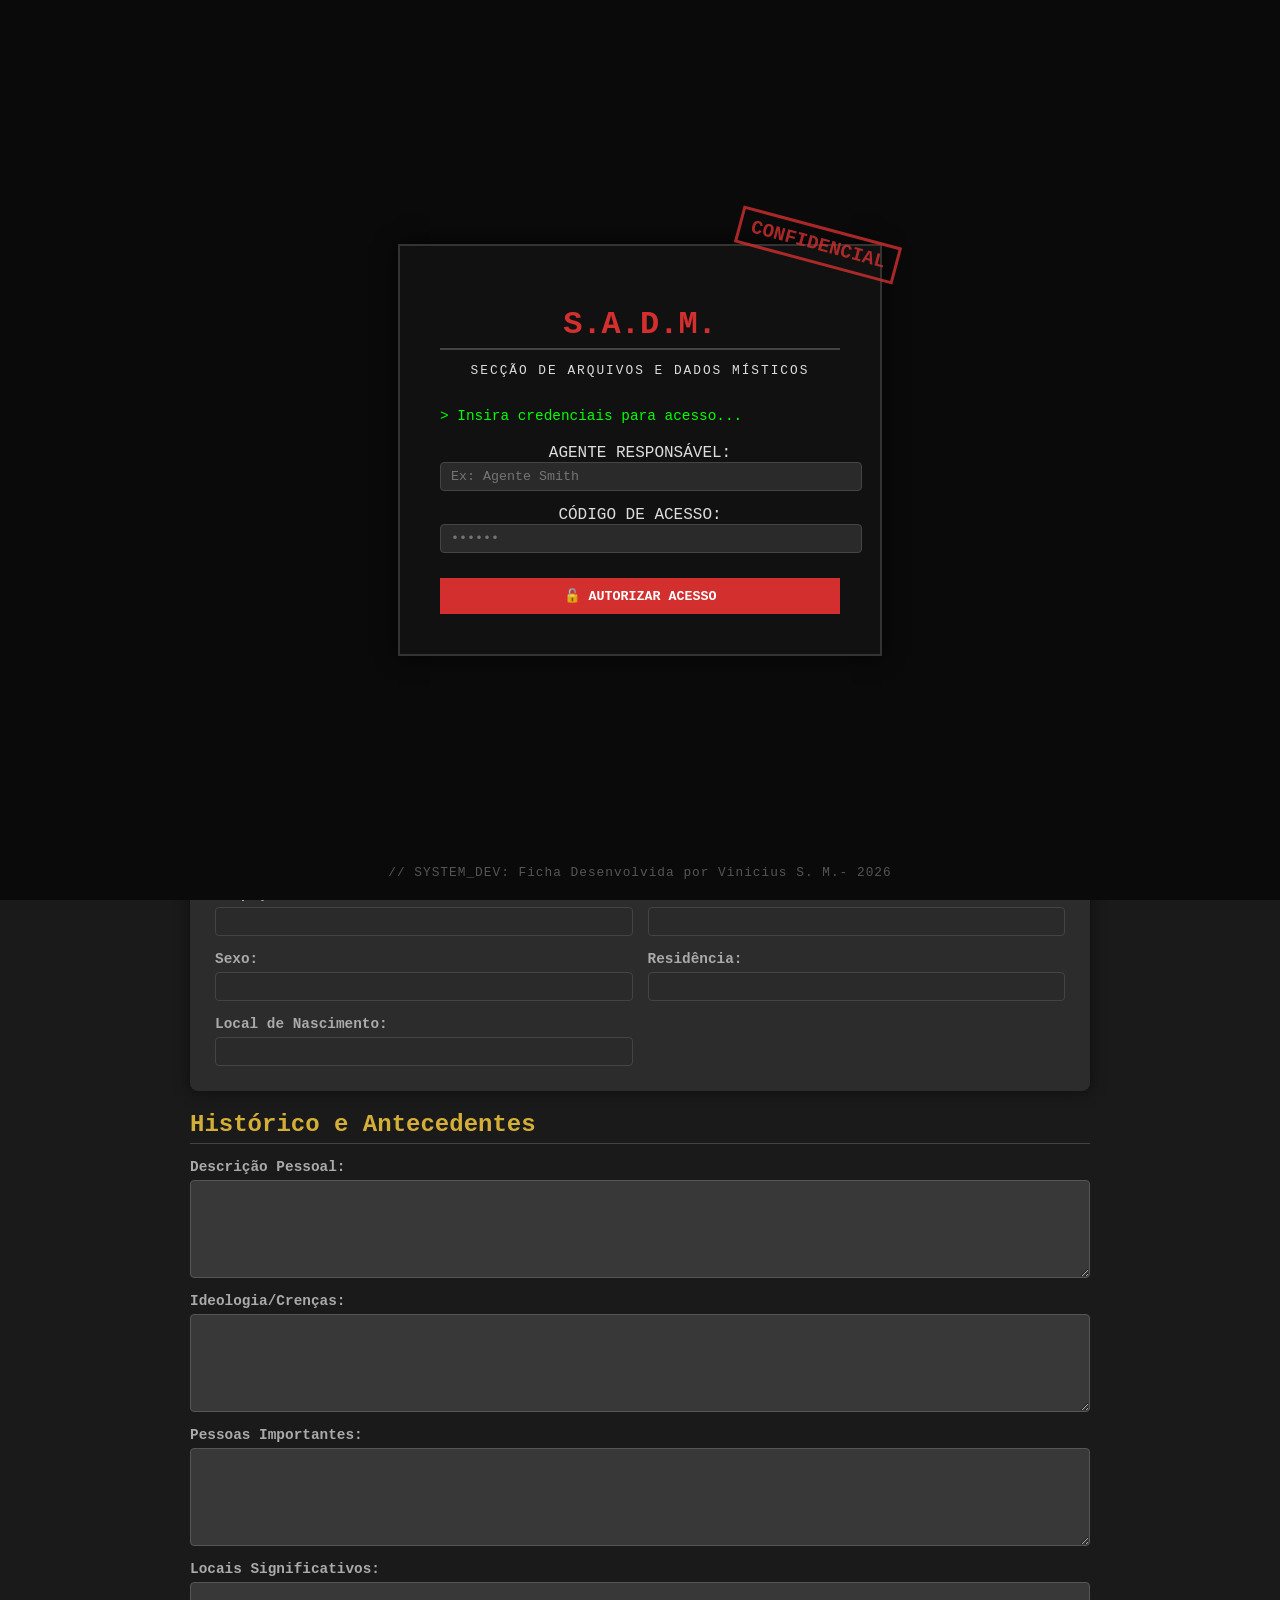
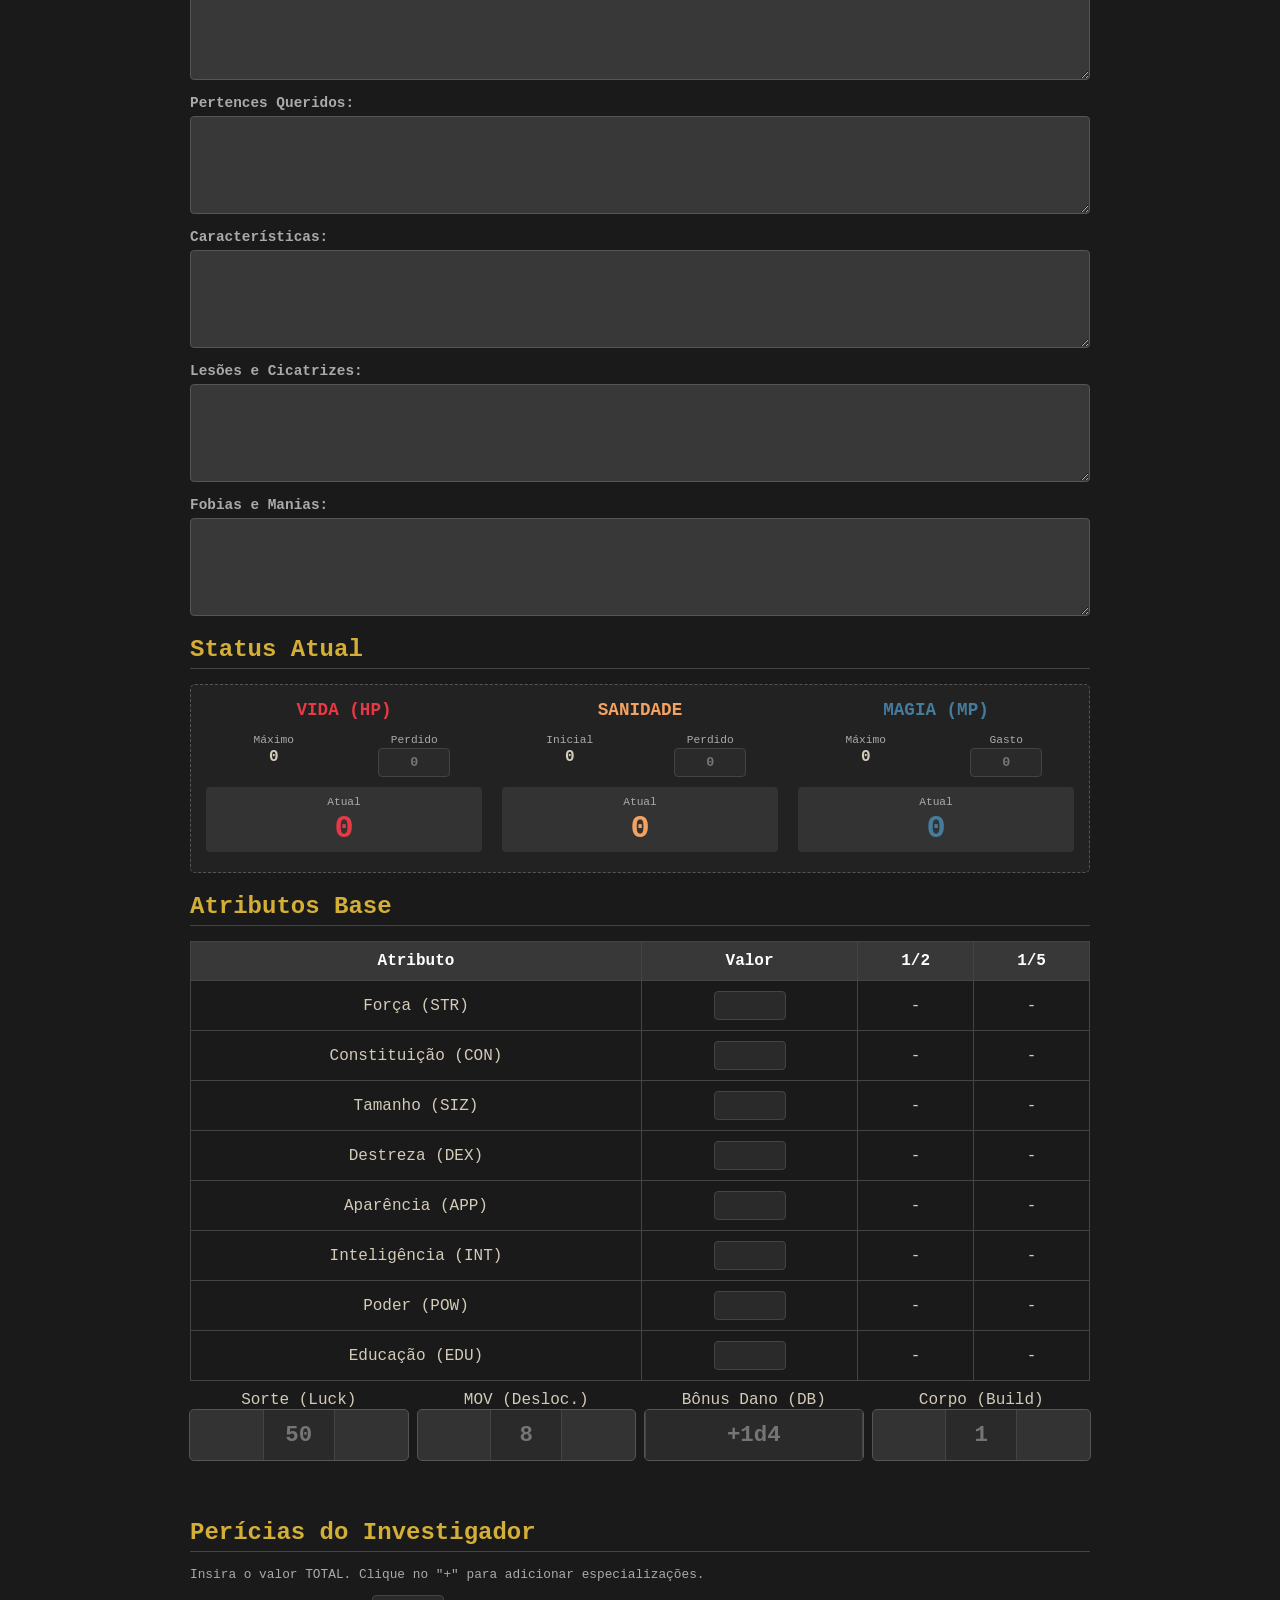
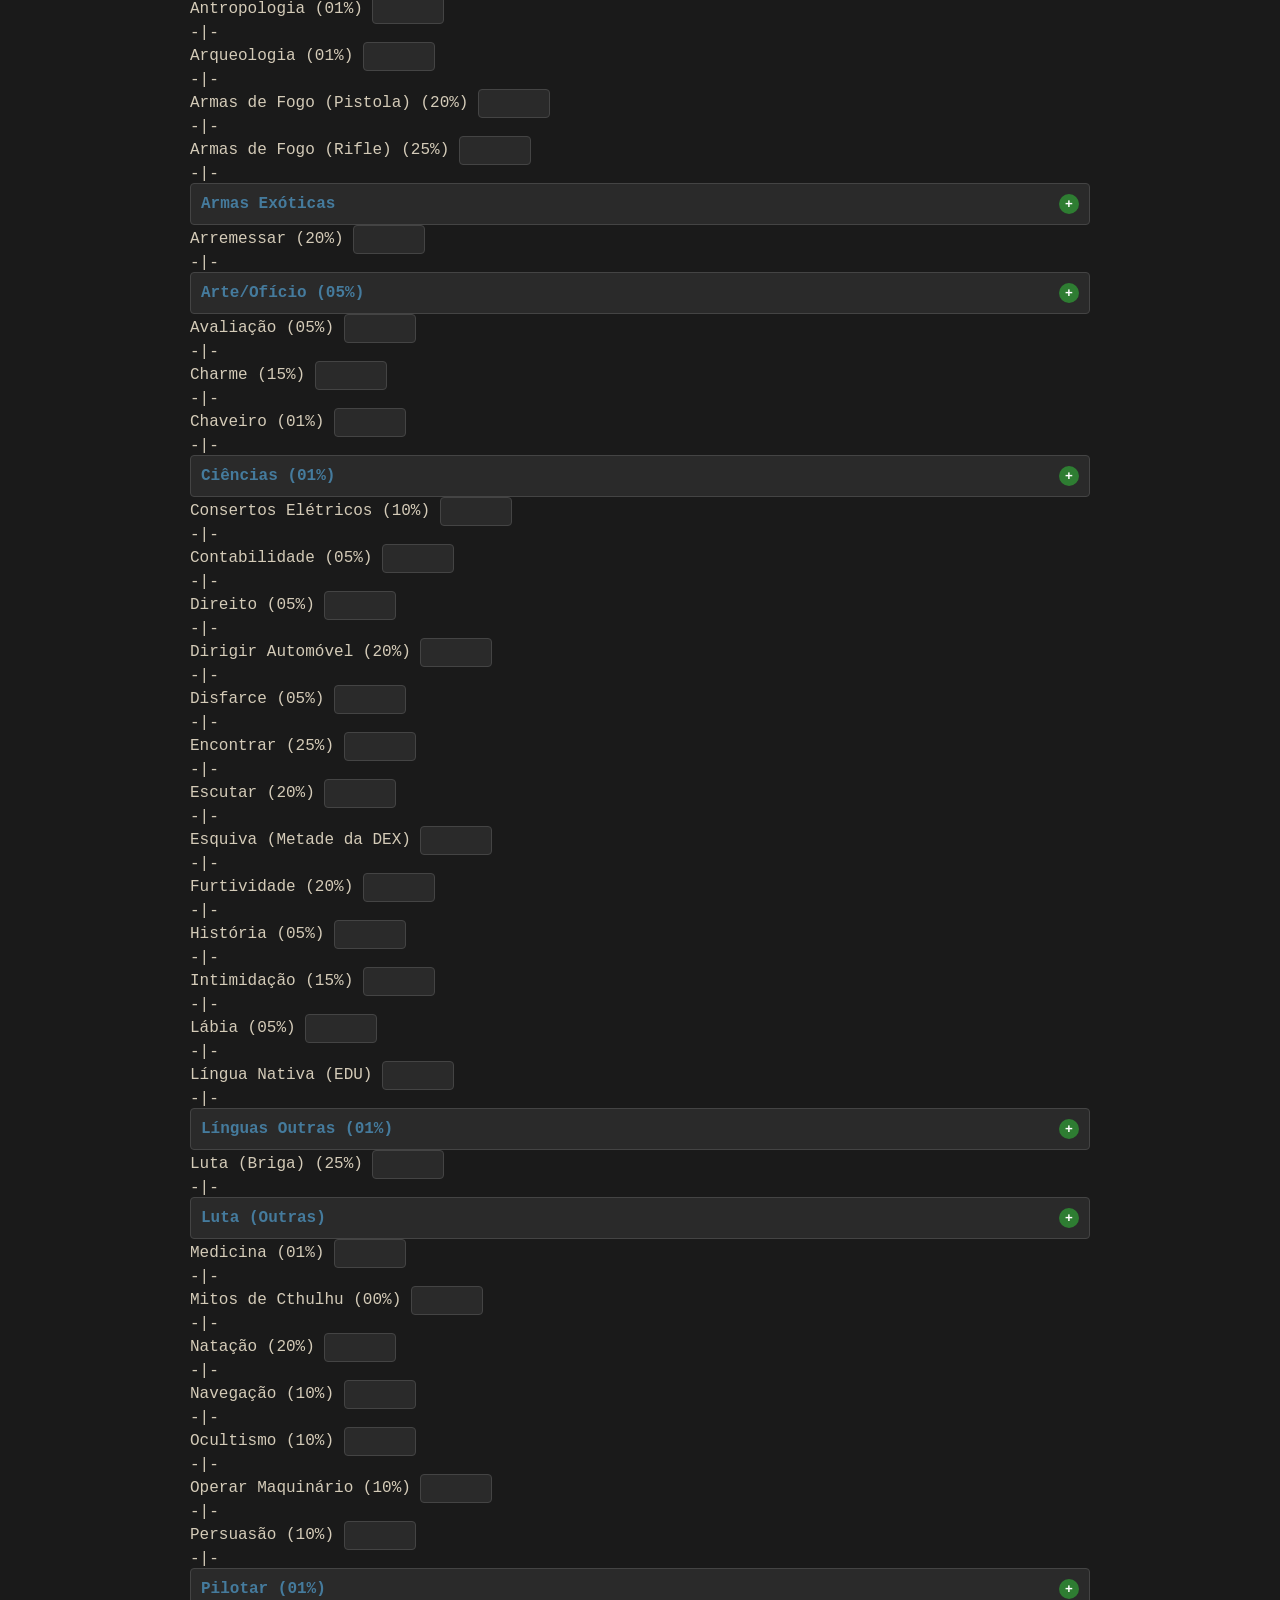
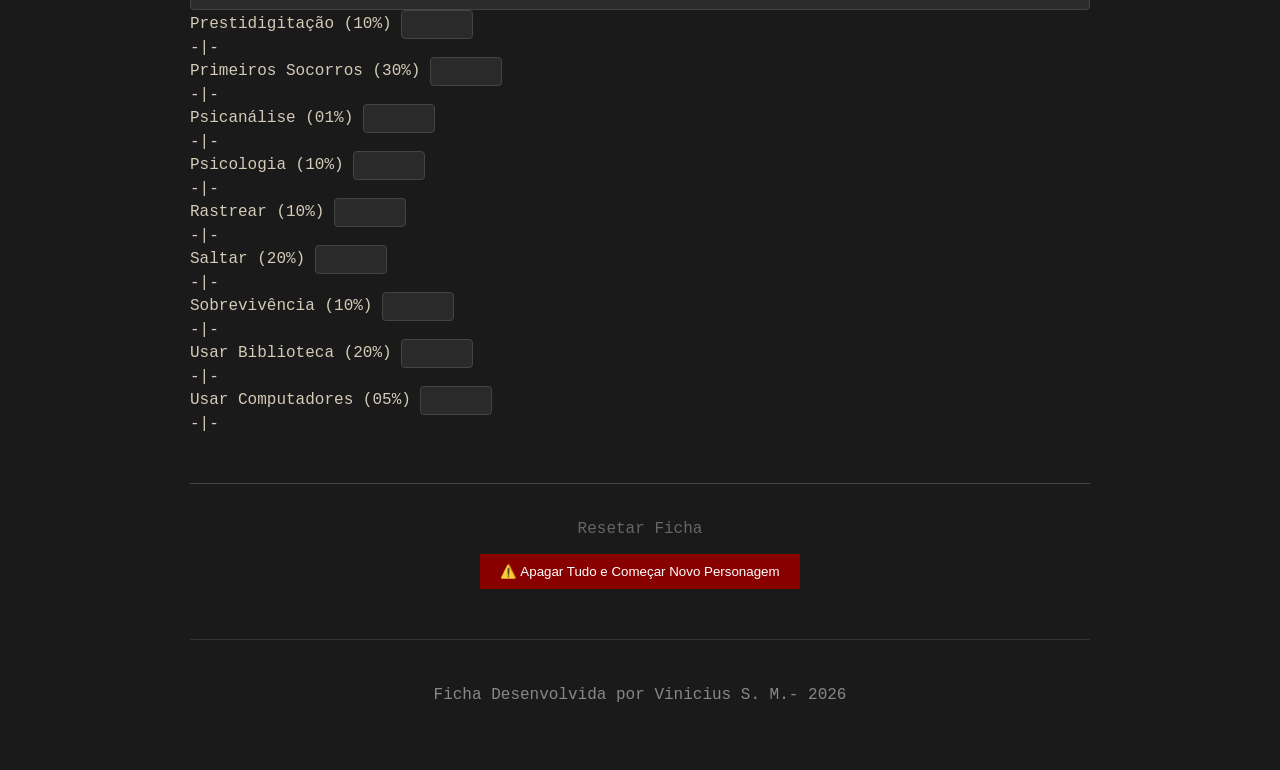
==== index.html @ 095b1aec "versão Beta 0.10 finalizada" ====
<!DOCTYPE html>
<html lang="pt">
<head>
    <meta charset="UTF-8">
    <meta name="viewport" content="width=device-width, initial-scale=1.0">
    <script src="./js/atributos.js"defer></script>
    <script src="./js/pericias.js"defer></script>
    <script src="./js/inventario.js"defer></script>
    <script src="./js/armazenamento.js"defer></script>
    <script src="./script.js"defer></script>
    <link rel="stylesheet" href="./style.css">
    <title>Ficha Automatizada - Call of Cthulhu</title>
</head>
<body>
<body>
    <div id="tela-login-secreta">
        
        <div class="caixa-login">
            <h1 style="color: #d32f2f; margin-bottom: 5px;">S.A.D.M.</h1>
            <p style="letter-spacing: 2px; font-size: 0.8em; margin-bottom: 30px;">SECÇÃO DE ARQUIVOS E DADOS MÍSTICOS</p>
            
            <div class="selo-top-secret">CONFIDENCIAL</div>

            <p class="texto-terminal"> > Insira credenciais para acesso...</p>
            
            <label>AGENTE RESPONSÁVEL:</label>
            <input type="text" id="agente-nome" placeholder="Ex: Agente Smith">
            
            <label>CÓDIGO DE ACESSO:</label>
            <input type="password" id="agente-senha" placeholder="••••••">

            <button onclick="acessarSistema()">🔓 AUTORIZAR ACESSO</button>
            
            <p id="msg-erro" style="color: red; display: none; margin-top: 10px;">⛔ ACESSO NEGADO</p>
        </div>

        <div class="creditos-terminal">
            // SYSTEM_DEV: Ficha Desenvolvida por Vinicius S. M.- 2026
        </div>

    </div> 
    <header>

    <header>
        <h1 style="text-align: center;">CONFIDENCIAL: Projeto Cthulhu</h1>


    </header>
<!-- ================================================================= -->
<!-- #region 01. BARRA DE CONTROLE SUPERIOR                            -->
<!-- ================================================================= -->
<header class="barra-controle">
    <!-- Grupo 1: Ferramentas de Jogo -->
    <div class="grupo-botoes">
        <button class="btn-controle" onclick="window.location.href='inventario.html'">🎒 Inventário</button>
        <button class="btn-controle" onclick="window.location.href='combate.html'">⚔️ Combate</button>
        <button class="btn-controle" onclick="window.print()">🖨️ Imprimir PDF</button>
    </div>
    
    <!-- Grupo 2: Gerenciamento da Ficha -->
    <div class="grupo-botoes">
        <button class="btn-controle btn-acao" onclick="exportarFichaJSON()">Salvar Ficha (JSON)</button>
        <button class="btn-controle btn-acao" onclick="document.getElementById('input-importar').click()"> Carregar Ficha (JSON)</button>
        <input type="file" id="input-importar" style="display: none;" accept=".json" onchange="importarFichaJSON(event)">
        
        <button class="btn-controle btn-perigo" onclick="limparFicha()">Resetar Ficha</button>
    </div>
</header>
<!-- #endregion -->


    <div class="ficha-container">
    
    <div id="aba-ficha" class="conteudo-aba ativa">
        <h2>Dados do Investigador</h2>
        
        <div class="foto-container" style="display: flex; justify-content: flex-start; margin-bottom: 20px;">
            
            <div style="position: relative; width: 512px; height: 512px; border: 2px dashed #555; display: flex; align-items: center; justify-content: center; overflow: hidden; background: #222; border-radius: 4px;">
                
                <span class="texto-upload" onclick="document.getElementById('upload-foto').click()" style="cursor: pointer; color: #aaa; text-align: center; font-size: 1.2em;">
                    FOTO<br>512px
                </span>

                <img id="img-preview" src="" style="display: none; width: 100%; height: 100%; object-fit: cover; cursor: pointer;" onclick="document.getElementById('upload-foto').click()">

                <button id="btn-remove-foto" onclick="removerFoto(event)" style="position: absolute; top: 0; right: 0; background: rgba(255,0,0,0.8); color: white; border: none; width: 30px; height: 30px; display: none; cursor: pointer; z-index: 10; font-size: 16px;">X</button>
            </div>

            <input type="file" id="upload-foto" accept="image/*" onchange="carregarFoto(event)" style="display: none;">
        </div>
        <div class="area-dados">
            <div class="campo-texto">
                <label>Nome:</label>
                <input type="text" id="nome_investigador">
            </div>
            
            <div class="campo-texto">
                <label>Jogador:</label>
                <input type="text" id="nome_jogador">
            </div>
            
            <div class="campo-texto">
                <label>Ocupação:</label>
                <input type="text" id="ocupacao">
            </div>
            
            <div class="campo-texto">
                <label>Idade:</label>
                <input type="text" id="idade">
            </div>
            
            <div class="campo-texto">
                <label>Sexo:</label>
                <input type="text" id="sexo">
            </div>
            
            <div class="campo-texto">
                <label>Residência:</label>
                <input type="text" id="residencia">
            </div>
            
            <div class="campo-texto">
                <label>Local de Nascimento:</label>
                <input type="text" id="natalidade">
            </div>
        </div>
    </div>
</div>
    
                <h2>Histórico e Antecedentes</h2>
                <div class="area-dados">
                    <div class="campo-texto full-width">
                        <label>Descrição Pessoal:</label>
                        <textarea id="backstory"></textarea>
                    </div>
                    
                    <div class="campo-texto full-width">
                        <label>Ideologia/Crenças:</label>
                        <textarea id="crencas"></textarea>
                    </div>
                    
                    <div class="campo-texto full-width">
                        <label>Pessoas Importantes:</label>
                        <textarea id="pessoas"></textarea>
                    </div>
                    
                    <div class="campo-texto full-width">
                        <label>Locais Significativos:</label>
                        <textarea id="locais"></textarea>
                    </div>
                    
                    <div class="campo-texto full-width">
                        <label>Pertences Queridos:</label>
                        <textarea id="pertences"></textarea>
                    </div>
                    
                    <div class="campo-texto full-width">
                        <label>Características:</label>
                        <textarea id="caracteristicas"></textarea>
                    </div>
    
                    <div class="campo-texto full-width">
                        <label>Lesões e Cicatrizes:</label>
                        <textarea id="lesoes"></textarea>
                    </div>
                    
                    <div class="campo-texto full-width">
                        <label>Fobias e Manias:</label>
                        <textarea id="fobias"></textarea>
                    </div>
                </div>
            </div>
    

            </div>
        </div>

        <h2>Status Atual</h2>
        <div class="status-container">
            
            <div class="status-box">
                <span class="titulo-status hp">VIDA (HP)</span>
                <div class="status-grid">
                    <div>
                        <span class="status-label">Máximo</span><br>
                        <span id="hp-max" style="font-weight: bold;">0</span>
                    </div>
                    <div>
                        <span class="status-label">Perdido</span><br>
                        <input type="number" id="hp-lost" class="input-perdido" placeholder="0" oninput="atualizarDerivados()">
                    </div>
                    <div class="valor-atual-box">
                        <span class="status-label">Atual</span>
                        <span id="hp-current" class="status-valor hp">0</span>
                    </div>
                </div>
            </div>

            <div class="status-box">
                <span class="titulo-status san">SANIDADE</span>
                <div class="status-grid">
                    <div>
                        <span class="status-label">Inicial</span><br>
                        <span id="san-max" style="font-weight: bold;">0</span>
                    </div>
                    <div>
                        <span class="status-label">Perdido</span><br>
                        <input type="number" id="san-lost" class="input-perdido" placeholder="0" oninput="atualizarDerivados()">
                    </div>
                    <div class="valor-atual-box">
                        <span class="status-label">Atual</span>
                        <span id="san-current" class="status-valor san">0</span>
                    </div>
                </div>
            </div>

            <div class="status-box">
                <span class="titulo-status mp">MAGIA (MP)</span>
                <div class="status-grid">
                    <div>
                        <span class="status-label">Máximo</span><br>
                        <span id="mp-max" style="font-weight: bold;">0</span>
                    </div>
                    <div>
                        <span class="status-label">Gasto</span><br>
                        <input type="number" id="mp-lost" class="input-perdido" placeholder="0" oninput="atualizarDerivados()">
                    </div>
                    <div class="valor-atual-box">
                        <span class="status-label">Atual</span>
                        <span id="mp-current" class="status-valor mp">0</span>
                    </div>
                </div>
            </div>
        </div>

        <h2>Atributos Base</h2>
        <table>
            <thead>
                <tr>
                    <th>Atributo</th>
                    <th>Valor</th>
                    <th>1/2</th>
                    <th>1/5</th>
                </tr>
            </thead>
            <tbody>
                <tr><td>Força (STR)</td><td><input type="number" id="str" oninput="calcular('str')"></td><td><span id="str-half">-</span></td><td><span id="str-fifth">-</span></td></tr>
                <tr><td>Constituição (CON)</td><td><input type="number" id="con" oninput="calcular('con')"></td><td><span id="con-half">-</span></td><td><span id="con-fifth">-</span></td></tr>
                <tr><td>Tamanho (SIZ)</td><td><input type="number" id="siz" oninput="calcular('siz')"></td><td><span id="siz-half">-</span></td><td><span id="siz-fifth">-</span></td></tr>
                <tr><td>Destreza (DEX)</td><td><input type="number" id="dex" oninput="calcular('dex')"></td><td><span id="dex-half">-</span></td><td><span id="dex-fifth">-</span></td></tr>
                <tr><td>Aparência (APP)</td><td><input type="number" id="app" oninput="calcular('app')"></td><td><span id="app-half">-</span></td><td><span id="app-fifth">-</span></td></tr>
                <tr><td>Inteligência (INT)</td><td><input type="number" id="int" oninput="calcular('int')"></td><td><span id="int-half">-</span></td><td><span id="int-fifth">-</span></td></tr>
                <tr><td>Poder (POW)</td><td><input type="number" id="pow" oninput="calcular('pow')"></td><td><span id="pow-half">-</span></td><td><span id="pow-fifth">-</span></td></tr>
                <tr><td>Educação (EDU)</td><td><input type="number" id="edu" oninput="calcular('edu')"></td><td><span id="edu-half">-</span></td><td><span id="edu-fifth">-</span></td></tr>
            </tbody>
        </table>
    </div>

    
    <div class="grid-atributos-derivados" style="margin-top: 10px;">
            
            <div class="derivado-item">
                <span class="label-derivado">Sorte (Luck)</span>
                <div class="caixa-valor">
                    <input type="number" id="luck" class="input-derivado-grande" placeholder="50">
                </div>
            </div>

            <div class="derivado-item">
                <span class="label-derivado">MOV (Desloc.)</span>
                <div class="caixa-valor">
                    <input type="number" id="mov" class="input-derivado-grande" placeholder="8">
                </div>
            </div>

            <div class="derivado-item">
                <span class="label-derivado">Bônus Dano (DB)</span>
                <div class="caixa-valor">
                    <input type="text" id="db" class="input-derivado-grande" placeholder="+1d4">
                </div>
            </div>

            <div class="derivado-item">
                <span class="label-derivado">Corpo (Build)</span>
                <div class="caixa-valor">
                    <input type="number" id="build" class="input-derivado-grande" placeholder="1">
                </div>
            </div>

        </div>

        <br>


<h2>Perícias do Investigador</h2>
<p style="font-size: 0.8em; color: #aaa;">Insira o valor TOTAL. Clique no "+" para adicionar especializações.</p>

<div class="grid-pericias">
    
    <div class="pericia-item">
        <span class="nome-pericia">Antropologia (01%)</span>
        <input type="number" class="input-pericia" oninput="calcPericia(this)">
        <div class="pericia-derivados"><span class="half">-</span>|<span class="fifth">-</span></div>
    </div>

    <div class="pericia-item">
        <span class="nome-pericia">Arqueologia (01%)</span>
        <input type="number" class="input-pericia" oninput="calcPericia(this)">
        <div class="pericia-derivados"><span class="half">-</span>|<span class="fifth">-</span></div>
    </div>

    <div class="pericia-item">
        <span class="nome-pericia">Armas de Fogo (Pistola) (20%)</span>
        <input type="number" class="input-pericia" oninput="calcPericia(this)">
        <div class="pericia-derivados"><span class="half">-</span>|<span class="fifth">-</span></div>
    </div>
    <div class="pericia-item">
        <span class="nome-pericia">Armas de Fogo (Rifle) (25%)</span>
        <input type="number" class="input-pericia" oninput="calcPericia(this)">
        <div class="pericia-derivados"><span class="half">-</span>|<span class="fifth">-</span></div>
    </div>
    
    <div class="grupo-especializacao">
        <div class="cabecalho-spec" onclick="document.getElementById('spec-armas').style.display = document.getElementById('spec-armas').style.display === 'none' ? 'flex' : 'none'">
            <span>Armas Exóticas</span>
            <button class="btn-add-spec" onclick="event.stopPropagation(); addEspecializacao('spec-armas', 0)">+</button>
        </div>
        <div id="spec-armas" class="container-specs" style="display: none;">
            </div>
    </div>

    <div class="pericia-item">
        <span class="nome-pericia">Arremessar (20%)</span>
        <input type="number" class="input-pericia" oninput="calcPericia(this)">
        <div class="pericia-derivados"><span class="half">-</span>|<span class="fifth">-</span></div>
    </div>

    <div class="grupo-especializacao">
        <div class="cabecalho-spec" onclick="document.getElementById('spec-arte').style.display = document.getElementById('spec-arte').style.display === 'none' ? 'flex' : 'none'">
            <span>Arte/Ofício (05%)</span>
            <button class="btn-add-spec" onclick="event.stopPropagation(); addEspecializacao('spec-arte', 5)">+</button>
        </div>
        <div id="spec-arte" class="container-specs" style="display: none;">
            </div>
    </div>

    <div class="pericia-item">
        <span class="nome-pericia">Avaliação (05%)</span>
        <input type="number" class="input-pericia" oninput="calcPericia(this)">
        <div class="pericia-derivados"><span class="half">-</span>|<span class="fifth">-</span></div>
    </div>

    <div class="pericia-item">
        <span class="nome-pericia">Charme (15%)</span>
        <input type="number" class="input-pericia" oninput="calcPericia(this)">
        <div class="pericia-derivados"><span class="half">-</span>|<span class="fifth">-</span></div>
    </div>

    <div class="pericia-item">
        <span class="nome-pericia">Chaveiro (01%)</span>
        <input type="number" class="input-pericia" oninput="calcPericia(this)">
        <div class="pericia-derivados"><span class="half">-</span>|<span class="fifth">-</span></div>
    </div>

    <div class="grupo-especializacao">
        <div class="cabecalho-spec" onclick="document.getElementById('spec-ciencia').style.display = document.getElementById('spec-ciencia').style.display === 'none' ? 'flex' : 'none'">
            <span>Ciências (01%)</span>
            <button class="btn-add-spec" onclick="event.stopPropagation(); addEspecializacao('spec-ciencia', 1)">+</button>
        </div>
        <div id="spec-ciencia" class="container-specs" style="display: none;">
            </div>
    </div>

    <div class="pericia-item">
        <span class="nome-pericia">Consertos Elétricos (10%)</span>
        <input type="number" class="input-pericia" oninput="calcPericia(this)">
        <div class="pericia-derivados"><span class="half">-</span>|<span class="fifth">-</span></div>
    </div>

    <div class="pericia-item">
        <span class="nome-pericia">Contabilidade (05%)</span>
        <input type="number" class="input-pericia" oninput="calcPericia(this)">
        <div class="pericia-derivados"><span class="half">-</span>|<span class="fifth">-</span></div>
    </div>

    <div class="pericia-item">
        <span class="nome-pericia">Direito (05%)</span>
        <input type="number" class="input-pericia" oninput="calcPericia(this)">
        <div class="pericia-derivados"><span class="half">-</span>|<span class="fifth">-</span></div>
    </div>

    <div class="pericia-item">
        <span class="nome-pericia">Dirigir Automóvel (20%)</span>
        <input type="number" class="input-pericia" oninput="calcPericia(this)">
        <div class="pericia-derivados"><span class="half">-</span>|<span class="fifth">-</span></div>
    </div>

    <div class="pericia-item">
        <span class="nome-pericia">Disfarce (05%)</span>
        <input type="number" class="input-pericia" oninput="calcPericia(this)">
        <div class="pericia-derivados"><span class="half">-</span>|<span class="fifth">-</span></div>
    </div>

    <div class="pericia-item">
        <span class="nome-pericia">Encontrar (25%)</span>
        <input type="number" class="input-pericia" oninput="calcPericia(this)">
        <div class="pericia-derivados"><span class="half">-</span>|<span class="fifth">-</span></div>
    </div>

    <div class="pericia-item">
        <span class="nome-pericia">Escutar (20%)</span>
        <input type="number" class="input-pericia" oninput="calcPericia(this)">
        <div class="pericia-derivados"><span class="half">-</span>|<span class="fifth">-</span></div>
    </div>

    <div class="pericia-item">
        <span class="nome-pericia">Esquiva (Metade da DEX)</span>
        <input type="number" class="input-pericia" oninput="calcPericia(this)">
        <div class="pericia-derivados"><span class="half">-</span>|<span class="fifth">-</span></div>
    </div>

    <div class="pericia-item">
        <span class="nome-pericia">Furtividade (20%)</span>
        <input type="number" class="input-pericia" oninput="calcPericia(this)">
        <div class="pericia-derivados"><span class="half">-</span>|<span class="fifth">-</span></div>
    </div>

    <div class="pericia-item">
        <span class="nome-pericia">História (05%)</span>
        <input type="number" class="input-pericia" oninput="calcPericia(this)">
        <div class="pericia-derivados"><span class="half">-</span>|<span class="fifth">-</span></div>
    </div>

    <div class="pericia-item">
        <span class="nome-pericia">Intimidação (15%)</span>
        <input type="number" class="input-pericia" oninput="calcPericia(this)">
        <div class="pericia-derivados"><span class="half">-</span>|<span class="fifth">-</span></div>
    </div>

    <div class="pericia-item">
        <span class="nome-pericia">Lábia (05%)</span>
        <input type="number" class="input-pericia" oninput="calcPericia(this)">
        <div class="pericia-derivados"><span class="half">-</span>|<span class="fifth">-</span></div>
    </div>

    <div class="pericia-item">
        <span class="nome-pericia">Língua Nativa (EDU)</span>
        <input type="number" class="input-pericia" oninput="calcPericia(this)">
        <div class="pericia-derivados"><span class="half">-</span>|<span class="fifth">-</span></div>
    </div>
    
    <div class="grupo-especializacao">
        <div class="cabecalho-spec" onclick="document.getElementById('spec-linguas').style.display = document.getElementById('spec-linguas').style.display === 'none' ? 'flex' : 'none'">
            <span>Línguas Outras (01%)</span>
            <button class="btn-add-spec" onclick="event.stopPropagation(); addEspecializacao('spec-linguas', 1)">+</button>
        </div>
        <div id="spec-linguas" class="container-specs" style="display: none;">
            </div>
    </div>

    <div class="pericia-item">
        <span class="nome-pericia">Luta (Briga) (25%)</span>
        <input type="number" class="input-pericia" oninput="calcPericia(this)">
        <div class="pericia-derivados"><span class="half">-</span>|<span class="fifth">-</span></div>
    </div>

    <div class="grupo-especializacao">
        <div class="cabecalho-spec" onclick="document.getElementById('spec-luta').style.display = document.getElementById('spec-luta').style.display === 'none' ? 'flex' : 'none'">
            <span>Luta (Outras)</span>
            <button class="btn-add-spec" onclick="event.stopPropagation(); addEspecializacao('spec-luta', 0)">+</button>
        </div>
        <div id="spec-luta" class="container-specs" style="display: none;">
            </div>
    </div>

    <div class="pericia-item">
        <span class="nome-pericia">Medicina (01%)</span>
        <input type="number" class="input-pericia" oninput="calcPericia(this)">
        <div class="pericia-derivados"><span class="half">-</span>|<span class="fifth">-</span></div>
    </div>

    <div class="pericia-item">
        <span class="nome-pericia">Mitos de Cthulhu (00%)</span>
        <input type="number" class="input-pericia" oninput="calcPericia(this)">
        <div class="pericia-derivados"><span class="half">-</span>|<span class="fifth">-</span></div>
    </div>

    <div class="pericia-item">
        <span class="nome-pericia">Natação (20%)</span>
        <input type="number" class="input-pericia" oninput="calcPericia(this)">
        <div class="pericia-derivados"><span class="half">-</span>|<span class="fifth">-</span></div>
    </div>

    <div class="pericia-item">
        <span class="nome-pericia">Navegação (10%)</span>
        <input type="number" class="input-pericia" oninput="calcPericia(this)">
        <div class="pericia-derivados"><span class="half">-</span>|<span class="fifth">-</span></div>
    </div>

    <div class="pericia-item">
        <span class="nome-pericia">Ocultismo (10%)</span>
        <input type="number" class="input-pericia" oninput="calcPericia(this)">
        <div class="pericia-derivados"><span class="half">-</span>|<span class="fifth">-</span></div>
    </div>

    <div class="pericia-item">
        <span class="nome-pericia">Operar Maquinário (10%)</span>
        <input type="number" class="input-pericia" oninput="calcPericia(this)">
        <div class="pericia-derivados"><span class="half">-</span>|<span class="fifth">-</span></div>
    </div>

    <div class="pericia-item">
        <span class="nome-pericia">Persuasão (10%)</span>
        <input type="number" class="input-pericia" oninput="calcPericia(this)">
        <div class="pericia-derivados"><span class="half">-</span>|<span class="fifth">-</span></div>
    </div>

    <div class="grupo-especializacao">
        <div class="cabecalho-spec" onclick="document.getElementById('spec-pilotar').style.display = document.getElementById('spec-pilotar').style.display === 'none' ? 'flex' : 'none'">
            <span>Pilotar (01%)</span>
            <button class="btn-add-spec" onclick="event.stopPropagation(); addEspecializacao('spec-pilotar', 1)">+</button>
        </div>
        <div id="spec-pilotar" class="container-specs" style="display: none;">
            </div>
    </div>

    <div class="pericia-item">
        <span class="nome-pericia">Prestidigitação (10%)</span>
        <input type="number" class="input-pericia" oninput="calcPericia(this)">
        <div class="pericia-derivados"><span class="half">-</span>|<span class="fifth">-</span></div>
    </div>

    <div class="pericia-item">
        <span class="nome-pericia">Primeiros Socorros (30%)</span>
        <input type="number" class="input-pericia" oninput="calcPericia(this)">
        <div class="pericia-derivados"><span class="half">-</span>|<span class="fifth">-</span></div>
    </div>

    <div class="pericia-item">
        <span class="nome-pericia">Psicanálise (01%)</span>
        <input type="number" class="input-pericia" oninput="calcPericia(this)">
        <div class="pericia-derivados"><span class="half">-</span>|<span class="fifth">-</span></div>
    </div>

    <div class="pericia-item">
        <span class="nome-pericia">Psicologia (10%)</span>
        <input type="number" class="input-pericia" oninput="calcPericia(this)">
        <div class="pericia-derivados"><span class="half">-</span>|<span class="fifth">-</span></div>
    </div>

    <div class="pericia-item">
        <span class="nome-pericia">Rastrear (10%)</span>
        <input type="number" class="input-pericia" oninput="calcPericia(this)">
        <div class="pericia-derivados"><span class="half">-</span>|<span class="fifth">-</span></div>
    </div>

    <div class="pericia-item">
        <span class="nome-pericia">Saltar (20%)</span>
        <input type="number" class="input-pericia" oninput="calcPericia(this)">
        <div class="pericia-derivados"><span class="half">-</span>|<span class="fifth">-</span></div>
    </div>

    <div class="pericia-item">
        <span class="nome-pericia">Sobrevivência (10%)</span>
        <input type="number" class="input-pericia" oninput="calcPericia(this)">
        <div class="pericia-derivados"><span class="half">-</span>|<span class="fifth">-</span></div>
    </div>

    <div class="pericia-item">
        <span class="nome-pericia">Usar Biblioteca (20%)</span>
        <input type="number" class="input-pericia" oninput="calcPericia(this)">
        <div class="pericia-derivados"><span class="half">-</span>|<span class="fifth">-</span></div>
    </div>

    <div class="pericia-item">
        <span class="nome-pericia">Usar Computadores (05%)</span>
        <input type="number" class="input-pericia" oninput="calcPericia(this)">
        <div class="pericia-derivados"><span class="half">-</span>|<span class="fifth">-</span></div>
    </div>
</div>
    </div>

    <div style="text-align: center; margin-top: 50px; margin-bottom: 50px; border-top: 1px solid #444; padding-top: 20px;">
        <p style="color: #666;">Resetar Ficha</p>
        <button onclick="resetarFicha()" style="background-color: #800; color: #fff; padding: 10px 20px; border: none; cursor: pointer;">
            ⚠️ Apagar Tudo e Começar Novo Personagem
        </button>
    </div>


</body>


<div style="position: fixed; bottom: 10px; right: 15px; color: #888; font-size: 14px; font-weight: bold; font-family: monospace; background-color: rgba(255, 255, 255, 0.8); padding: 5px 10px; border-radius: 5px; pointer-events: none; z-index: 1000; border: 1px solid #ccc;">
        Versão: Beta 0.10
</div>

    <footer class="rodape-vinicius">
        <p>Ficha Desenvolvida por Vinicius S. M.- 2026</p>
    </footer>

    <script src="./script.js"defer></script>
</body>
</html>
---- style.css ----
/* --- ESTILO GERAL --- */
body {
    background-color: #1a1a1a;
    color: #d4cbb8;
    font-family: 'Courier New', Courier, monospace;
    padding: 20px;
    max-width: 900px;
    margin: 0 auto;
}

/* --- TELA DE LOGIN SECRETA --- */
#tela-login-secreta {
    position: fixed; /* Fixa na tela inteira */
    top: 0;
    left: 0;
    width: 100%;
    height: 100%;
    background-color: #0a0a0a; /* Fundo quase preto */
    z-index: 9999; /* Fica acima de tudo */
    display: flex;
    justify-content: center;
    align-items: center;
    font-family: 'Courier New', Courier, monospace; /* Fonte estilo terminal */
    color: #ddd;
    transition: opacity 1.5s ease-out; /* Efeito de desaparecimento suave */
}

.caixa-login {
    width: 400px;
    padding: 40px;
    border: 2px solid #333;
    background-color: #111;
    box-shadow: 0 0 20px rgba(0, 0, 0, 0.8);
    text-align: center;
    position: relative;
}

.selo-top-secret {
    position: absolute;
    top: -20px;
    right: -20px;
    border: 3px solid #d32f2f;
    color: #d32f2f;
    padding: 5px 10px;
    font-weight: bold;
    transform: rotate(15deg);
    font-size: 1.2em;
    opacity: 0.8;
}

.caixa-login input {
    width: 100%;
    padding: 10px;
    margin-bottom: 15px;
    background-color: #222;
    border: 1px solid #444;
    color: #0f0; /* Texto verde terminal */
    font-family: 'Courier New', monospace;
}

.caixa-login button {
    background-color: #d32f2f;
    color: white;
    border: none;
    padding: 10px 20px;
    cursor: pointer;
    font-weight: bold;
    font-family: 'Courier New', monospace;
    width: 100%;
    margin-top: 10px;
}

.caixa-login button:hover {
    background-color: #b71c1c;
}

.texto-terminal {
    color: #0f0;
    text-align: left;
    margin-bottom: 20px;
    font-size: 0.9em;
    animation: piscarCursor 1s infinite;
}

@keyframes piscarCursor {
    0%, 100% { opacity: 1; }
    50% { opacity: 0.5; }
}


h1, h2 {
    color: #9e2a2b;
    border-bottom: 2px solid #444;
    padding-bottom: 5px;
    margin-top: 20px;
}

.ficha-container {
    background-color: #2c2c2c;
    padding: 25px;
    border-radius: 8px;
    box-shadow: 0 0 15px rgba(0,0,0,0.5);
}

/* --- BOTÃO IMPRIMIR --- */
.area-botoes { text-align: right; margin-bottom: 10px; }
.btn-imprimir {
    background-color: #9e2a2b; color: white; border: none;
    padding: 10px 20px; cursor: pointer; border-radius: 4px; font-weight: bold;
}

/* --- FOTO E DADOS --- */
.topo-ficha { display: flex; gap: 20px; margin-bottom: 20px; }
.area-foto { flex: 0 0 200px; display: flex; flex-direction: column; align-items: center; }

.moldura-foto {
    width: 180px; height: 220px; background-color: #111;
    border: 5px solid #eee; overflow: hidden; cursor: pointer;
    display: flex; justify-content: center; align-items: center;
}
.moldura-foto img { width: 100%; height: 100%; object-fit: cover; display: none; }
.texto-upload { color: #666; text-align: center; font-size: 0.8em; }

.area-dados { flex: 1; display: grid; grid-template-columns: 1fr 1fr; gap: 15px; }
.campo-texto { display: flex; flex-direction: column; }
.campo-texto label { font-weight: bold; margin-bottom: 5px; color: #aaa; font-size: 0.9em; }
input[type="text"], textarea {
    background-color: #383838; border: 1px solid #555; color: #fff;
    padding: 8px; border-radius: 4px;
}
.full-width { grid-column: span 2; }
textarea { resize: vertical; min-height: 80px; }

/* --- VITAIS COM CONTROLE DE PERDA --- */
.status-container {
    display: flex;
    justify-content: space-around;
    gap: 20px;
    margin-bottom: 20px;
    background-color: #222;
    padding: 15px;
    border: 1px dashed #555;
    border-radius: 5px;
}

.status-box { text-align: center; width: 100%; position: relative; }
.titulo-status { font-weight: bold; font-size: 1.1em; margin-bottom: 10px; display: block; }

.status-grid {
    display: grid;
    grid-template-columns: 1fr 1fr;
    gap: 5px;
    margin-bottom: 5px;
}

.status-label { font-size: 0.7em; color: #aaa; }

.input-perdido {
    width: 80%;
    background-color: #442222;
    color: #ff9999;
    border: 1px solid #553333;
    text-align: center;
}

.valor-atual-box {
    grid-column: span 2;
    background-color: #333;
    padding: 5px;
    border-radius: 4px;
    margin-top: 5px;
}

.status-valor { font-size: 2em; font-weight: bold; display: block; }
.hp { color: #e63946; }
.mp { color: #457b9d; }
.san { color: #f4a261; }

/* --- TABELA DE ATRIBUTOS --- */
table { width: 100%; border-collapse: collapse; margin-top: 10px; }
th, td { border: 1px solid #444; padding: 10px; text-align: center; }
th { background-color: #383838; color: #fff; }
input[type="number"] {
    background-color: #eee; border: none; padding: 5px;
    width: 50px; text-align: center; font-weight: bold;
}
#input-foto { display: none; }

/* --- PRINT --- */
@media print {
    body, .ficha-container { background-color: white; color: black; padding: 0; box-shadow: none; }
    .area-botoes, .texto-upload { display: none !important; }
    input, textarea { background-color: white; border: 1px solid #ccc; color: black; }
    .status-container { border: 2px solid black; background-color: white; }
    .input-perdido { background-color: white; color: black; border: 1px solid #ccc; }
    .hp, .mp, .san { color: black; }
}


/* =================================================================
   1. ESTILO DA BARRA DE CONTROLE (TOPO)
================================================================= */
.barra-controle {
    display: flex; /* Transforma a barra num alinhador automático */
    justify-content: space-between; /* Joga um grupo pra esquerda e outro pra direita */
    align-items: center; /* Centraliza na vertical */
    background-color: #1a1a1a; /* Cor de fundo escura */
    padding: 15px 20px;
    border-bottom: 3px solid #4a0000; /* Linha de sangue/mistério no fundo */
    margin-bottom: 20px;
}

.grupo-botoes {
    display: flex;
    gap: 10px; /* Cria um espaço perfeito de 10px entre cada botão */
}

/* Estilo geral dos botões */
.btn-controle {
    background-color: #333;
    color: #fff;
    border: 1px solid #555;
    padding: 8px 12px;
    border-radius: 4px; /* Pontas levemente arredondadas */
    font-size: 14px;
    cursor: pointer;
    transition: all 0.2s ease-in-out; /* Animação suave ao passar o mouse */
}

/* Efeito ao passar o mouse por cima dos botões */
.btn-controle:hover {
    background-color: #555;
    transform: translateY(-2px); /* O botão dá um leve pulinho */
}

/* Cores especiais para destacar ações importantes */
.btn-acao { background-color: #2b4c7e; border-color: #1a2f50; }
.btn-acao:hover { background-color: #3a63a5; }

.btn-perigo { background-color: #7e2b2b; border-color: #501a1a; }
.btn-perigo:hover { background-color: #a53a3a; }


/* =================================================================
   2. GRADE DE PERÍCIAS (CSS GRID)
================================================================= */
/* Essa é a mágica para fazer as perícias ficarem em colunas idênticas */
.grade-pericias {
    display: grid;
    /* Cria 3 colunas de tamanhos iguais. Se a tela for pequena, ajusta automaticamente */
    grid-template-columns: repeat(auto-fit, minmax(280px, 1fr));
    gap: 15px; /* Espaço entre as linhas e colunas */
    background-color: #222;
    padding: 20px;
    border-radius: 8px;
    border: 1px solid #444;
}

/* Como cada perícia individual se comporta */
.item-pericia {
    display: flex;
    align-items: center;
    justify-content: space-between; /* Texto de um lado, número do outro */
    background-color: #1a1a1a;
    padding: 5px 10px;
    border-radius: 4px;
    border-left: 3px solid #555; /* Detalhe visual na esquerda */
}


/* =================================================================
3. ESTÉTICA GERAL DA FICHA (INPUTS E TÍTULOS)
================================================================= */
/* Estilo para todos os campos de texto da ficha */
input[type="text"], input[type="number"], input[type="password"] {
    background-color: #2a2a2a;
    color: #e0e0e0;
    border: 1px solid #444;
    padding: 6px 10px;
    border-radius: 4px;
    font-family: inherit; /* Usa a mesma fonte do resto do site */
}



/* Aumenta a caixa de digitar o NOME das perícias customizadas */
.item-pericia input[type="text"] {
    flex: 1; /* Faz a caixa esticar para ocupar o espaço vazio */
    margin: 0 10px; /* Dá um pequeno espaço nas laterais para não grudar no número */
    min-width: 120px; /* Garante que nunca fique menor que 120 pixels */
    background-color: #2a2a2a; /* Mantém o padrão escuro */
    color: #e0e0e0;
    border: 1px solid #444;
    padding: 4px 8px;
    border-radius: 3px;
}



/* Quando o jogador clica para digitar, a borda acende */
input[type="text"]:focus, input[type="number"]:focus, input[type="password"]:focus {
    outline: none;
    border-color: #2b4c7e;
    box-shadow: 0 0 5px rgba(43, 76, 126, 0.5);
}

/* Títulos mais elegantes */
h2, h3, h4 {
    color: #d4af37; /* Dourado envelhecido, clássico de RPG */
    margin-bottom: 15px;
    border-bottom: 1px solid #444;
    padding-bottom: 5px;
}

/* Ajustes de Impressão */
@media print {
    .pericia-item {
        background-color: white;
        border: 1px solid #aaa;
        padding: 4px; /* Mais compacto no papel */
    }
    .nome-pericia, .input-nome-custom { color: black; }
    .input-pericia { border: 1px solid #888; background-color: white; }
    .grid-pericias { gap: 5px; }
}



/* --- SISTEMA DE ABAS --- */
.navegacao-abas {
    display: flex;
    justify-content: center;
    margin-bottom: 20px;
    gap: 10px;
}

.btn-aba {
    background-color: #333;
    color: #aaa;
    border: 1px solid #555;
    padding: 10px 20px;
    cursor: pointer;
    font-size: 1.1em;
    border-radius: 5px 5px 0 0;
    transition: 0.3s;
    width: 200px;
}

.btn-aba:hover {
    background-color: #444;
    color: #fff;
}

.btn-aba.ativo {
    background-color: #9e2a2b; /* Cor de destaque */
    color: white;
    border-bottom: 3px solid #ff4d4d;
    font-weight: bold;
}

/* Esconde as abas que não estão ativas */
.conteudo-aba {
    display: none;
    animation: fadeEffect 0.5s;
}

/* A aba ativa aparece */
.conteudo-aba.ativa {
    display: block;
}

/* Efeito suave de transição */
@keyframes fadeEffect {
    from {opacity: 0;}
    to {opacity: 1;}
}

/* --- ESTILO DO INVENTÁRIO --- */
.painel-carga {
    background-color: #222;
    padding: 15px;
    margin-bottom: 20px;
    border: 1px dashed #555;
    text-align: center;
    display: flex;
    justify-content: space-around;
    align-items: center;
}

.sobrecarregado {
    color: #ff4d4d;
    font-weight: bold;
    animation: piscar 1s infinite;
}

@keyframes piscar {
    0% {opacity: 1;}
    50% {opacity: 0.5;}
    100% {opacity: 1;}
}

.tabela-itens input {
    width: 90%;
    background-color: transparent;
    border: none;
    border-bottom: 1px dotted #555;
    color: white;
    text-align: center;
}

.btn-adicionar {
    background-color: #444;
    color: white;
    border: none;
    padding: 8px 15px;
    margin-top: 10px;
    cursor: pointer;
    border-radius: 4px;
}
.btn-adicionar:hover { background-color: #555; }

.btn-remover {
    background-color: #500;
    color: white;
    border: none;
    padding: 2px 8px;
    cursor: pointer;
    border-radius: 4px;
}



/* --- ESTILO DO INVENTÁRIO (ARQUIVO NOVO) --- */
.painel-carga {
    background-color: #222;
    padding: 20px;
    margin-bottom: 20px;
    border: 1px dashed #555;
    text-align: center;
    display: flex;
    justify-content: space-around;
    align-items: center;
    border-radius: 8px;
}

.sobrecarregado {
    color: #ff4d4d;
    font-weight: bold;
    font-size: 1.2em;
    animation: piscar 1s infinite;
}

@keyframes piscar {
    0% {opacity: 1;}
    50% {opacity: 0.5;}
    100% {opacity: 1;}
}

/* Tabela de Itens */
.tabela-itens { width: 100%; border-collapse: collapse; }
.tabela-itens th { background-color: #333; color: #ddd; padding: 8px; }
.tabela-itens td { padding: 5px; border-bottom: 1px solid #444; }

.tabela-itens input {
    width: 95%;
    background-color: transparent;
    border: none;
    color: white;
    padding: 5px;
}
/* Inputs de peso centralizados */
.peso-item { text-align: center; }

.btn-adicionar {
    background-color: #444;
    color: white;
    border: none;
    padding: 10px 20px;
    margin-top: 15px;
    cursor: pointer;
    border-radius: 4px;
    width: 100%;
}
.btn-adicionar:hover { background-color: #555; }

.btn-remover {
    background-color: #722;
    color: white;
    border: none;
    padding: 5px 10px;
    cursor: pointer;
    border-radius: 4px;
    font-weight: bold;
}
.btn-remover:hover { background-color: #933; }


/* Botão para remover a foto */
.btn-remove-foto {
    position: absolute;
    top: 5px;
    right: 5px;
    background-color: rgba(200, 0, 0, 0.8); /* Vermelho translúcido */
    color: white;
    border: none;
    border-radius: 50%;
    width: 25px;
    height: 25px;
    cursor: pointer;
    font-weight: bold;
    display: none; /* Começa escondido */
    align-items: center;
    justify-content: center;
    z-index: 10;
}

.btn-remove-foto:hover {
    background-color: red;
}

/* Ajuste necessário para o container da foto */
.foto-container {
    position: relative; /* Para o botão ficar preso aqui dentro */
    /* ... (mantém o resto das propriedades que já tinhas) ... */
}

/* --- CORREÇÃO DE ALINHAMENTO (MOV, SORTE, DANO) --- */

.grid-atributos-derivados {
    display: flex;
    justify-content: space-between; /* Espalha eles igualmente */
    gap: 10px;
    margin-top: 15px;
    margin-bottom: 20px;
    align-items: flex-end; /* Alinha todos pela base, caso um rótulo tenha 2 linhas */
}

.derivado-item {
    display: flex;
    flex-direction: column; /* Coloca o rótulo em cima do valor */
    align-items: center;    /* Centraliza horizontalmente */
    width: 100%;            /* Garante que ocupam espaço igual */
}

.caixa-valor {
    background-color: #333; /* Fundo escuro para a caixa */
    border: 1px solid #555;
    border-radius: 5px;
    width: 100%;            /* A caixa ocupa a largura do item */
    height: 50px;           /* Altura FIXA para todos ficarem iguais */
    display: flex;          /* Flexbox DENTRO da caixa */
    align-items: center;    /* Centraliza o texto verticalmente */
    justify-content: center;/* Centraliza o texto horizontalmente */
    overflow: hidden;       /* Corta o que passar fora */
}

.input-derivado-grande {
    width: 100%;
    height: 100%;           /* O input ocupa toda a altura da caixa */
    background: transparent;
    border: none;
    color: rgb(13, 13, 13);
    font-size: 1.4em;
    font-weight: bold;
    text-align: center;
    margin: 0;              /* Remove margens estranhas do navegador */
    padding: 0;             /* Remove preenchimento extra */
}

/* Remove as setinhas de aumentar/diminuir números para ficar mais limpo */
input[type=number]::-webkit-inner-spin-button, 
input[type=number]::-webkit-outer-spin-button { 
    -webkit-appearance: none; 
    margin: 0; 
}


/* --- CRÉDITOS TELA DE LOGIN --- */
.creditos-terminal {
    position: absolute; /* Fixa no fundo da tela preta */
    bottom: 20px;
    width: 100%;
    text-align: center;
    color: #333; /* Cinza bem escuro para parecer 'sistema' */
    font-family: 'Courier New', monospace;
    font-size: 0.8em;
    letter-spacing: 1px;
    pointer-events: none; /* Para não atrapalhar cliques */
}

/* Créditos na tela de Login */
.creditos-terminal {
    position: absolute;
    bottom: 20px;
    width: 100%;
    text-align: center;
    color: #555; /* Cor cinza para não ofuscar */
    font-family: 'Courier New', monospace;
    font-size: 0.8em;
    z-index: 1000; /* Garante que aparece */
}

/* Rodapé normal */
.rodape-vinicius {
    text-align: center;
    padding: 30px;
    margin-top: 50px;
    border-top: 1px solid #333;
    color: #888;
}


/* --- Estilo para Perícias com Especialização --- */
.grupo-especializacao {
    grid-column: span 1; /* Ocupa um espaço na grid */
    background-color: #2a2a2a;
    border: 1px solid #444;
    padding: 5px;
    border-radius: 4px;
    display: flex;
    flex-direction: column;
}

.cabecalho-spec {
    display: flex;
    justify-content: space-between;
    align-items: center;
    font-weight: bold;
    color: #457b9d;
    cursor: pointer;
    padding: 5px;
}

.cabecalho-spec:hover {
    color: #fff;
}

.container-specs {
    margin-top: 5px;
    border-top: 1px dashed #555;
    padding-top: 5px;
    display: flex; /* Começa visível ou use style="display:none" no HTML */
    flex-direction: column;
    gap: 5px;
}

.linha-spec {
    display: flex;
    align-items: center;
    gap: 5px;
    font-size: 0.9em;
}

.linha-spec input[type="text"] {
    width: 80px;
    padding: 2px;
    font-size: 0.8em;
}

.btn-add-spec {
    background: #2e7d32;
    color: white;
    border: none;
    width: 20px;
    height: 20px;
    border-radius: 50%;
    cursor: pointer;
    font-weight: bold;
    line-height: 10px;
}

.btn-remove-spec {
    background: #c62828;
    color: white;
    border: none;
    width: 18px;
    height: 18px;
    border-radius: 3px;
    cursor: pointer;
    font-size: 0.8em;
}


/* Correção para textos grandes nos itens */
.tabela-itens textarea {
    width: 95%;
    background-color: transparent;
    border: none;
    border-bottom: 1px dotted #555;
    color: white;
    padding: 5px;
    resize: vertical; /* Permite que você puxe a caixa para baixo com o mouse */
    min-height: 40px;
    font-family: 'Courier New', Courier, monospace;
    font-size: 0.9em;
}
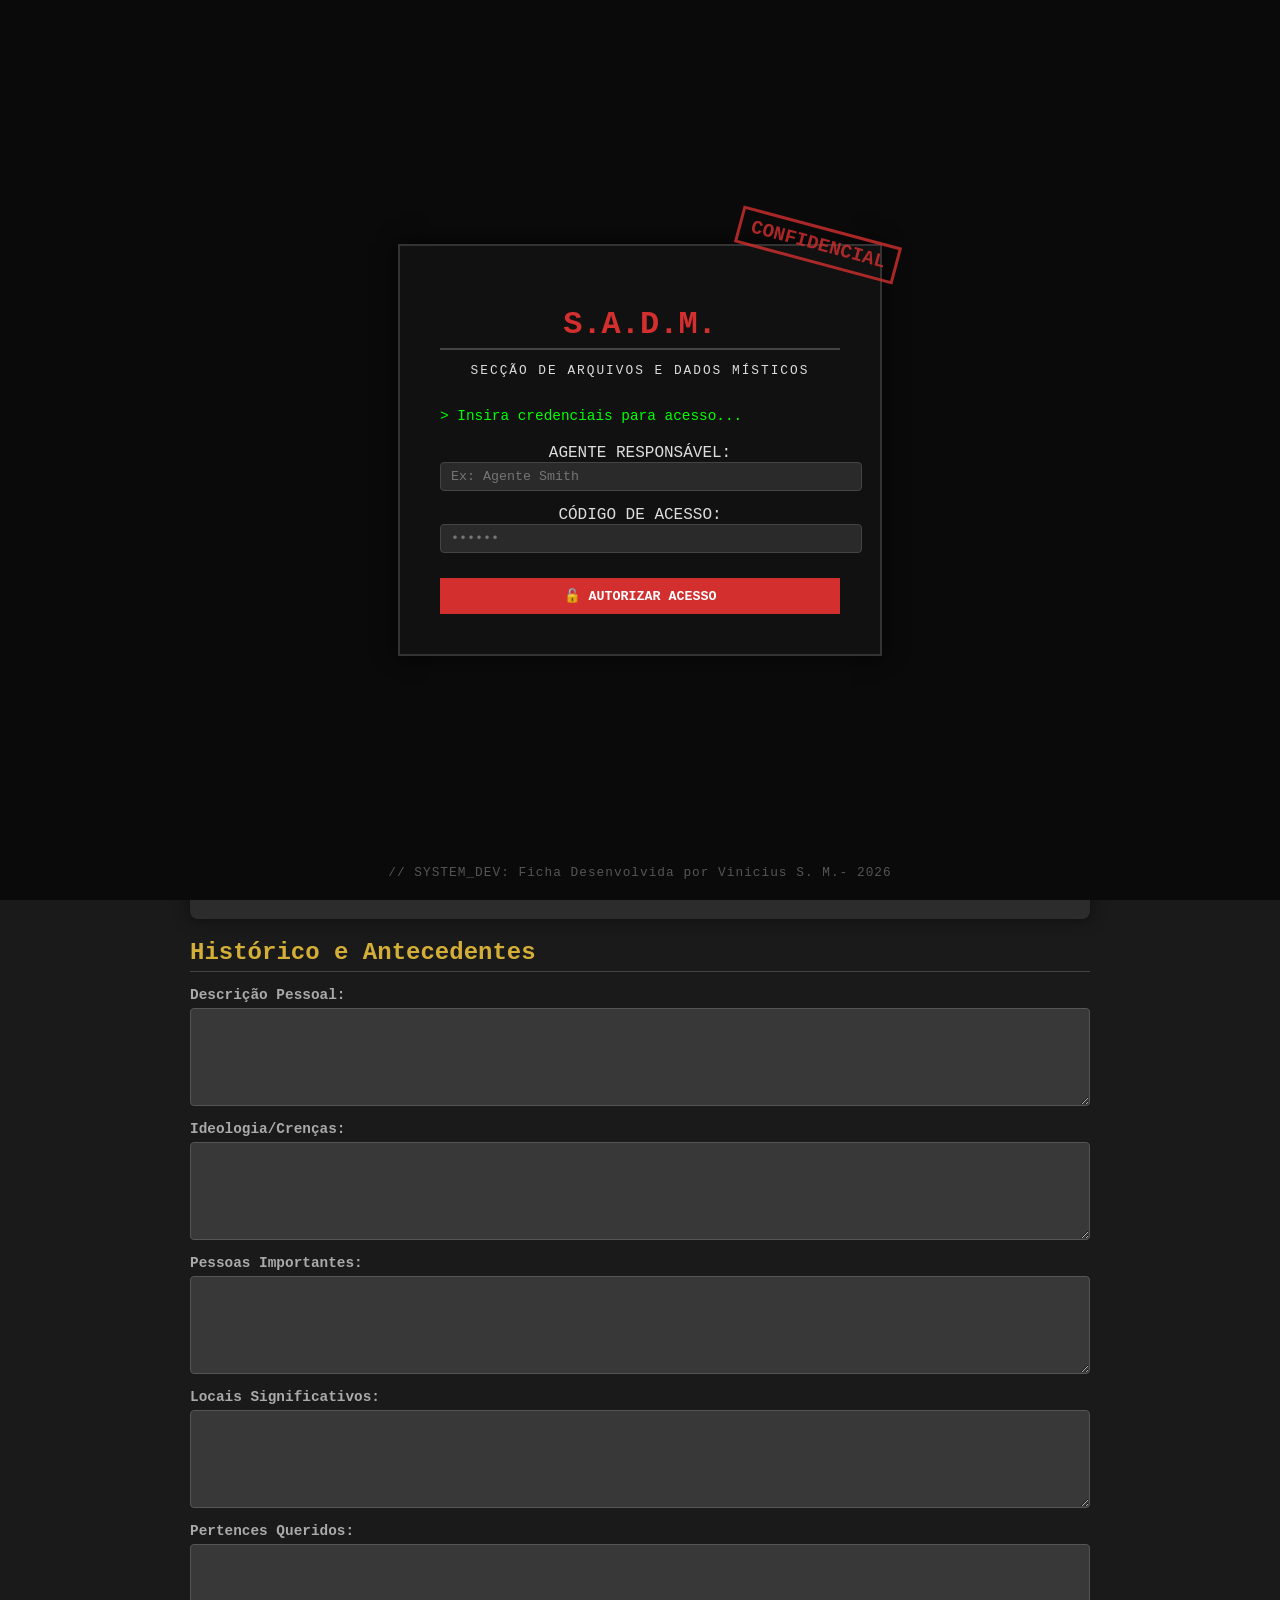
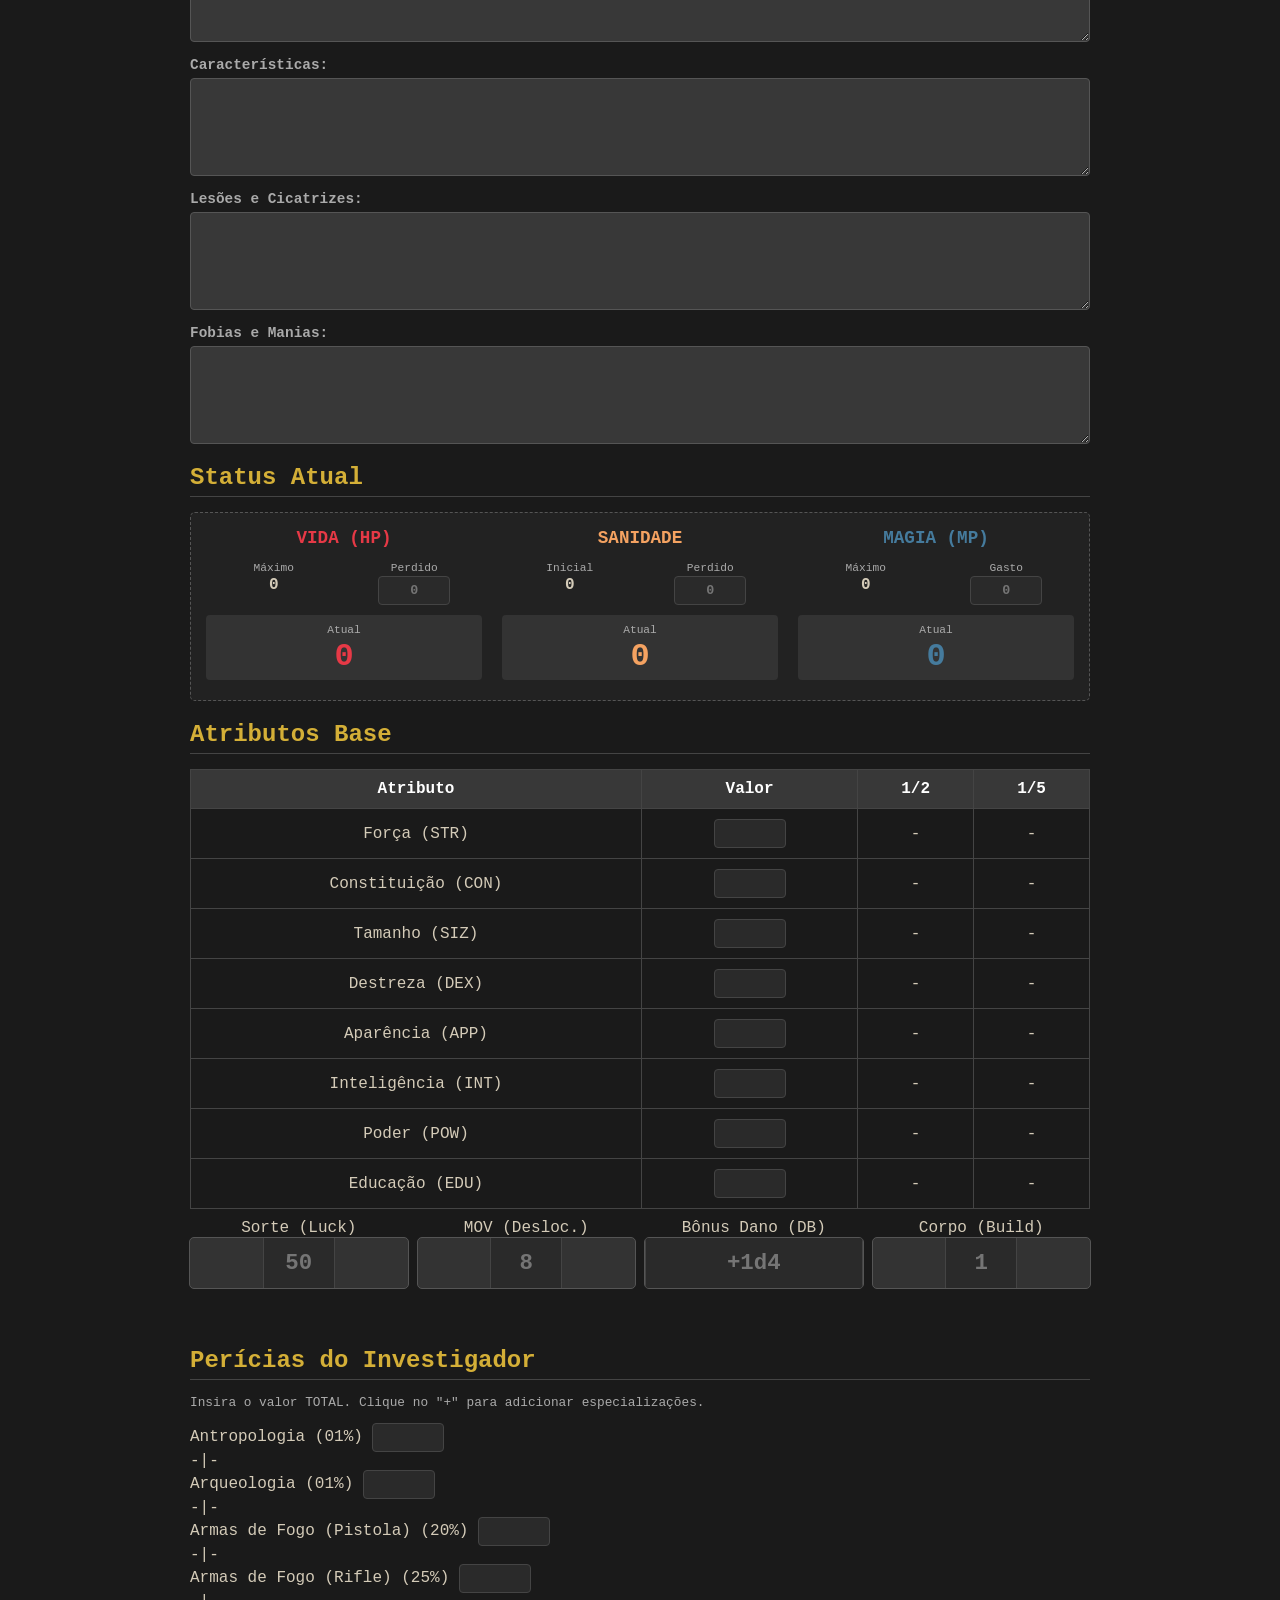
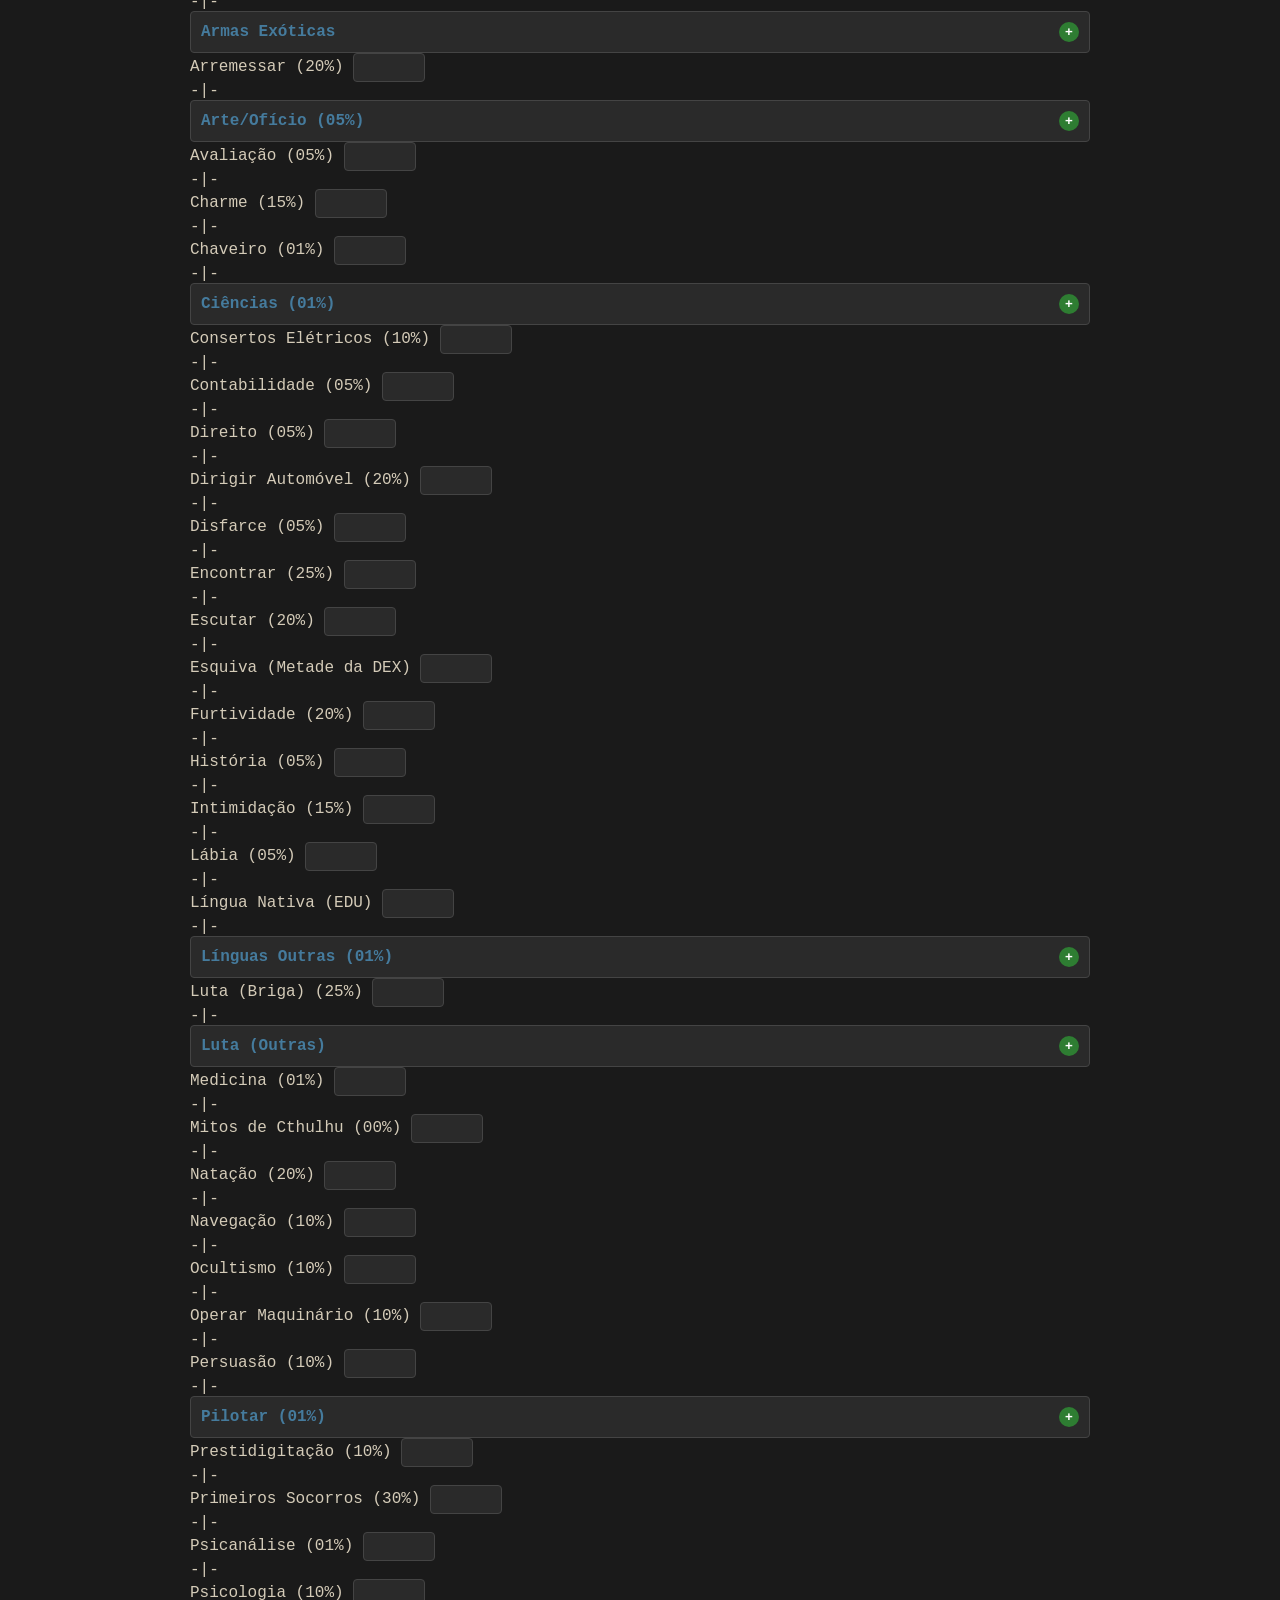
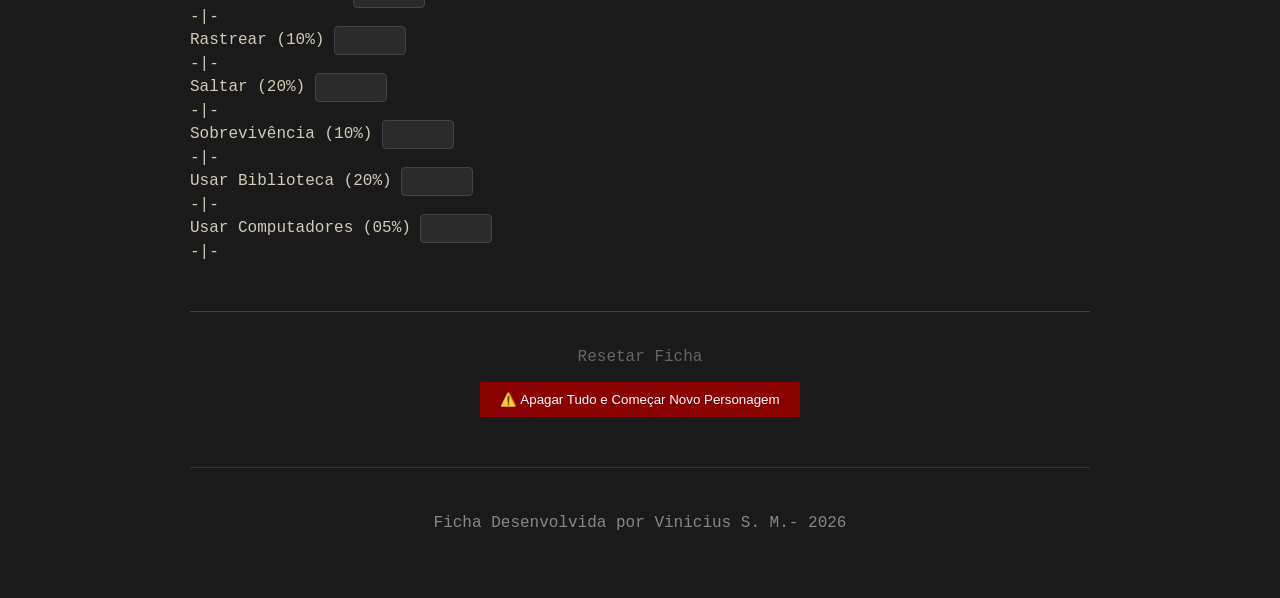
==== commit fcbc7db5: "crr" ====
--- a/index.html
+++ b/index.html
@@ -7,14 +7,16 @@
     <script src="./js/pericias.js"defer></script>
     <script src="./js/inventario.js"defer></script>
     <script src="./js/armazenamento.js"defer></script>
-    <script src="./script.js"defer></script>
     <link rel="stylesheet" href="./style.css">
     <title>Ficha Automatizada - Call of Cthulhu</title>
 </head>
 <body>
 <body>
+    
+    <!-- ================================================================= -->
+    <!-- TELA SECRETA DE LOGIN (S.A.D.M.)                                  -->
+    <!-- ================================================================= -->
     <div id="tela-login-secreta">
-        
         <div class="caixa-login">
             <h1 style="color: #d32f2f; margin-bottom: 5px;">S.A.D.M.</h1>
             <p style="letter-spacing: 2px; font-size: 0.8em; margin-bottom: 30px;">SECÇÃO DE ARQUIVOS E DADOS MÍSTICOS</p>
@@ -27,7 +29,7 @@
             <input type="text" id="agente-nome" placeholder="Ex: Agente Smith">
             
             <label>CÓDIGO DE ACESSO:</label>
-            <input type="password" id="agente-senha" placeholder="••••••">
+            <input type="password" id="codigo-acesso" placeholder="••••••">
 
             <button onclick="acessarSistema()">🔓 AUTORIZAR ACESSO</button>
             
@@ -37,38 +39,40 @@
         <div class="creditos-terminal">
             // SYSTEM_DEV: Ficha Desenvolvida por Vinicius S. M.- 2026
         </div>
-
     </div> 
-    <header>
-
-    <header>
-        <h1 style="text-align: center;">CONFIDENCIAL: Projeto Cthulhu</h1>
-
-
-    </header>
-<!-- ================================================================= -->
-<!-- #region 01. BARRA DE CONTROLE SUPERIOR                            -->
-<!-- ================================================================= -->
-<header class="barra-controle">
-    <!-- Grupo 1: Ferramentas de Jogo -->
-    <div class="grupo-botoes">
-        <button class="btn-controle" onclick="window.location.href='inventario.html'">🎒 Inventário</button>
-        <button class="btn-controle" onclick="window.location.href='combate.html'">⚔️ Combate</button>
-        <button class="btn-controle" onclick="window.print()">🖨️ Imprimir PDF</button>
-    </div>
-    
-    <!-- Grupo 2: Gerenciamento da Ficha -->
-    <div class="grupo-botoes">
-        <button class="btn-controle btn-acao" onclick="exportarFichaJSON()">Salvar Ficha (JSON)</button>
-        <button class="btn-controle btn-acao" onclick="document.getElementById('input-importar').click()"> Carregar Ficha (JSON)</button>
-        <input type="file" id="input-importar" style="display: none;" accept=".json" onchange="importarFichaJSON(event)">
+
+    <!-- ================================================================= -->
+    <!-- CONTEÚDO PRINCIPAL (A FICHA) - Fica escondido até o login         -->
+    <!-- ================================================================= -->
+    <main id="conteudo-principal" style="display: none;">
         
-        <button class="btn-controle btn-perigo" onclick="limparFicha()">Resetar Ficha</button>
-    </div>
-</header>
-<!-- #endregion -->
-
-
+        <header>
+            <h1 style="text-align: center;">CONFIDENCIAL: Projeto Cthulhu</h1>
+        </header>
+
+        <!-- BARRA DE CONTROLE SUPERIOR -->
+        <header class="barra-controle">
+            <!-- Grupo 1: Ferramentas de Jogo -->
+            <div class="grupo-botoes">
+                <button class="btn-controle" onclick="window.location.href='inventario.html'">🎒 Inventário</button>
+                <button class="btn-controle" onclick="window.location.href='combate.html'">⚔️ Combate</button>
+                <button class="btn-controle" onclick="window.print()">🖨️ Imprimir PDF</button>
+            </div>
+            
+            <!-- Grupo 2: Gerenciamento da Ficha -->
+            <div class="grupo-botoes">
+                <button class="btn-controle btn-acao" onclick="exportarFichaJSON()">Salvar Ficha (JSON)</button>
+                <button class="btn-controle btn-acao" onclick="document.getElementById('input-importar').click()"> Carregar Ficha (JSON)</button>
+                <input type="file" id="input-importar" style="display: none;" accept=".json" onchange="importarFichaJSON(event)">
+                
+                <button class="btn-controle btn-perigo" onclick="limparFicha()">Resetar Ficha</button>
+            </div>
+        </header>
+
+        <!-- ATENÇÃO: Todo o restante da sua ficha (Atributos, Perícias, etc.) 
+deve ficar AQUI DENTRO, antes de fechar a tag </main> abaixo! -->
+
+    </main>
     <div class="ficha-container">
     
     <div id="aba-ficha" class="conteudo-aba ativa">
@@ -600,6 +604,5 @@
         <p>Ficha Desenvolvida por Vinicius S. M.- 2026</p>
     </footer>
 
-    <script src="./script.js"defer></script>
 </body>
 </html>
--- a/style.css
+++ b/style.css
@@ -693,4 +693,21 @@
     min-height: 40px;
     font-family: 'Courier New', Courier, monospace;
     font-size: 0.9em;
+}
+
+
+/* =================================================================
+   4. CONTROLO DA TELA DE LOGIN (S.A.D.M.)
+================================================================= */
+
+/* Esconde todo o conteúdo principal (a ficha) quando a página carrega */
+#conteudo-principal {
+    display: none; 
+}
+
+/* Mostra a tela de login por padrão */
+#painel-sadm {
+    display: block;
+    text-align: center;
+    margin-top: 50px;
 }
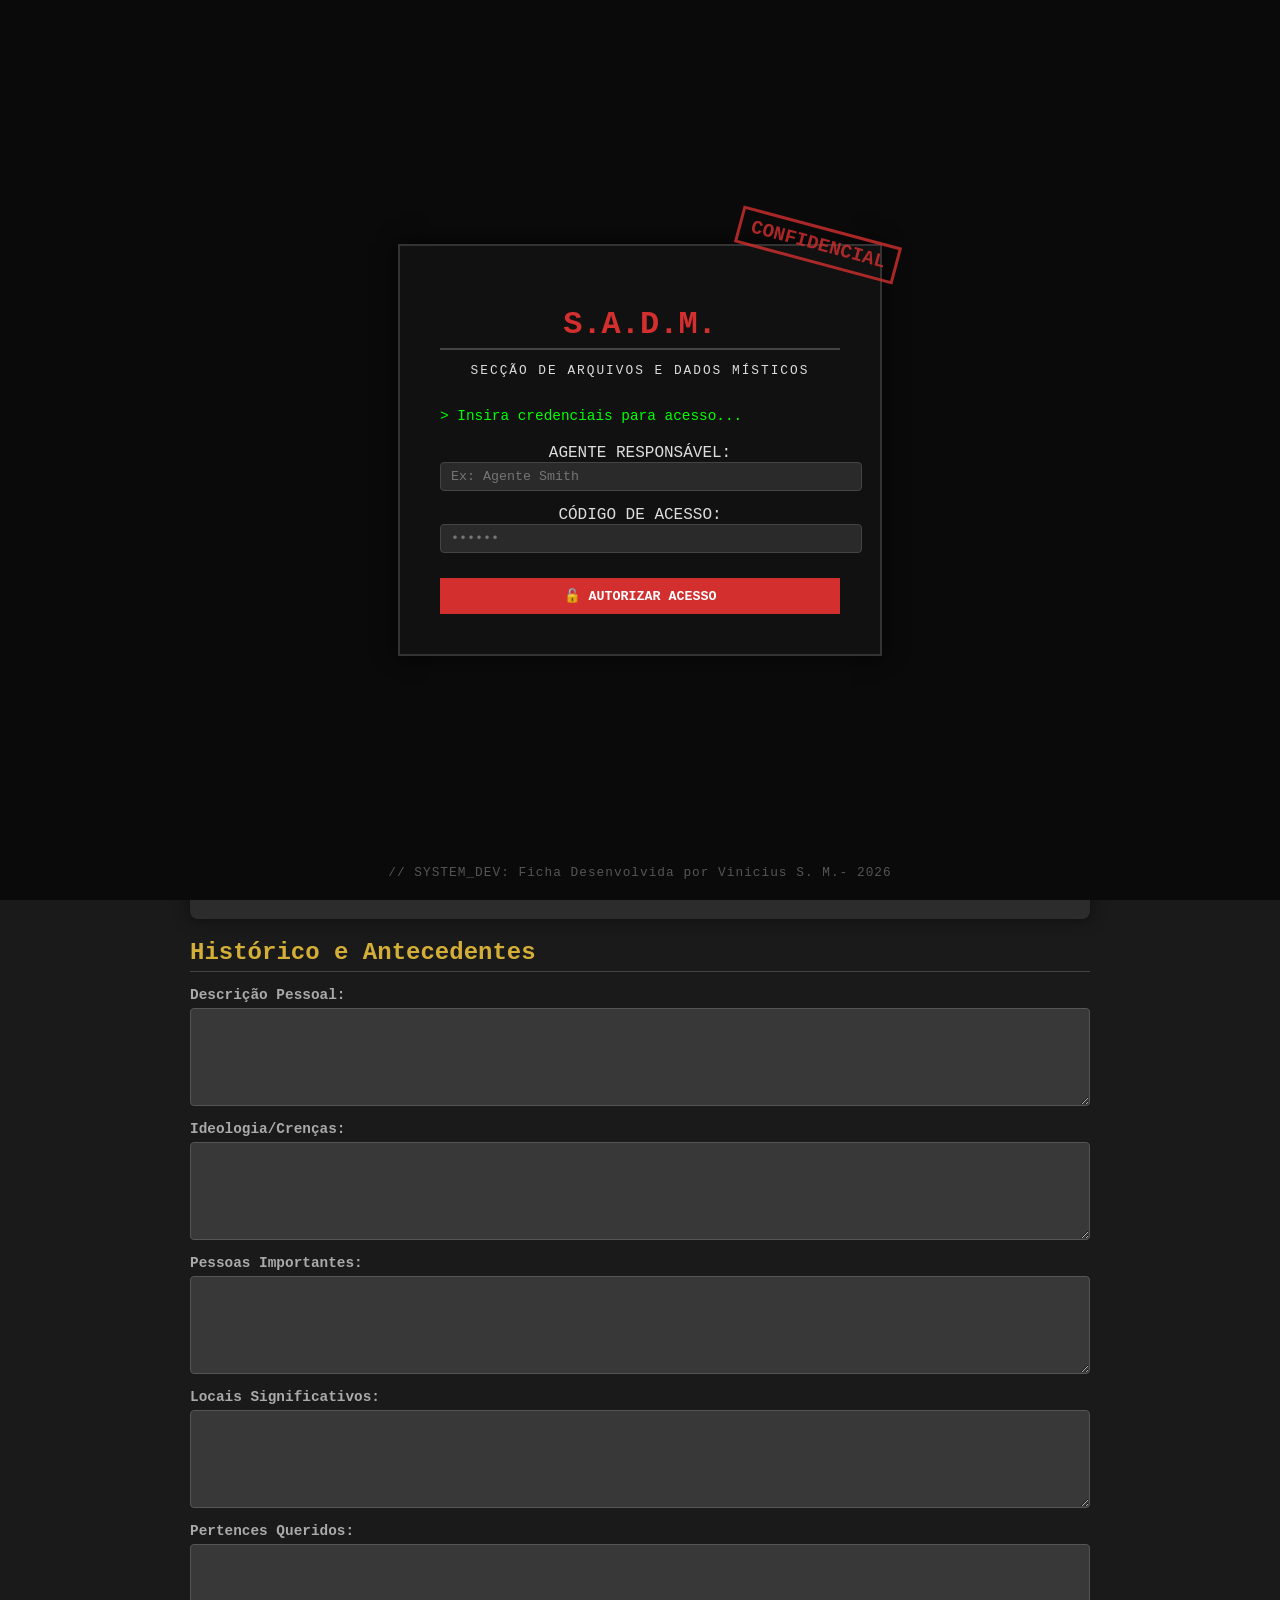
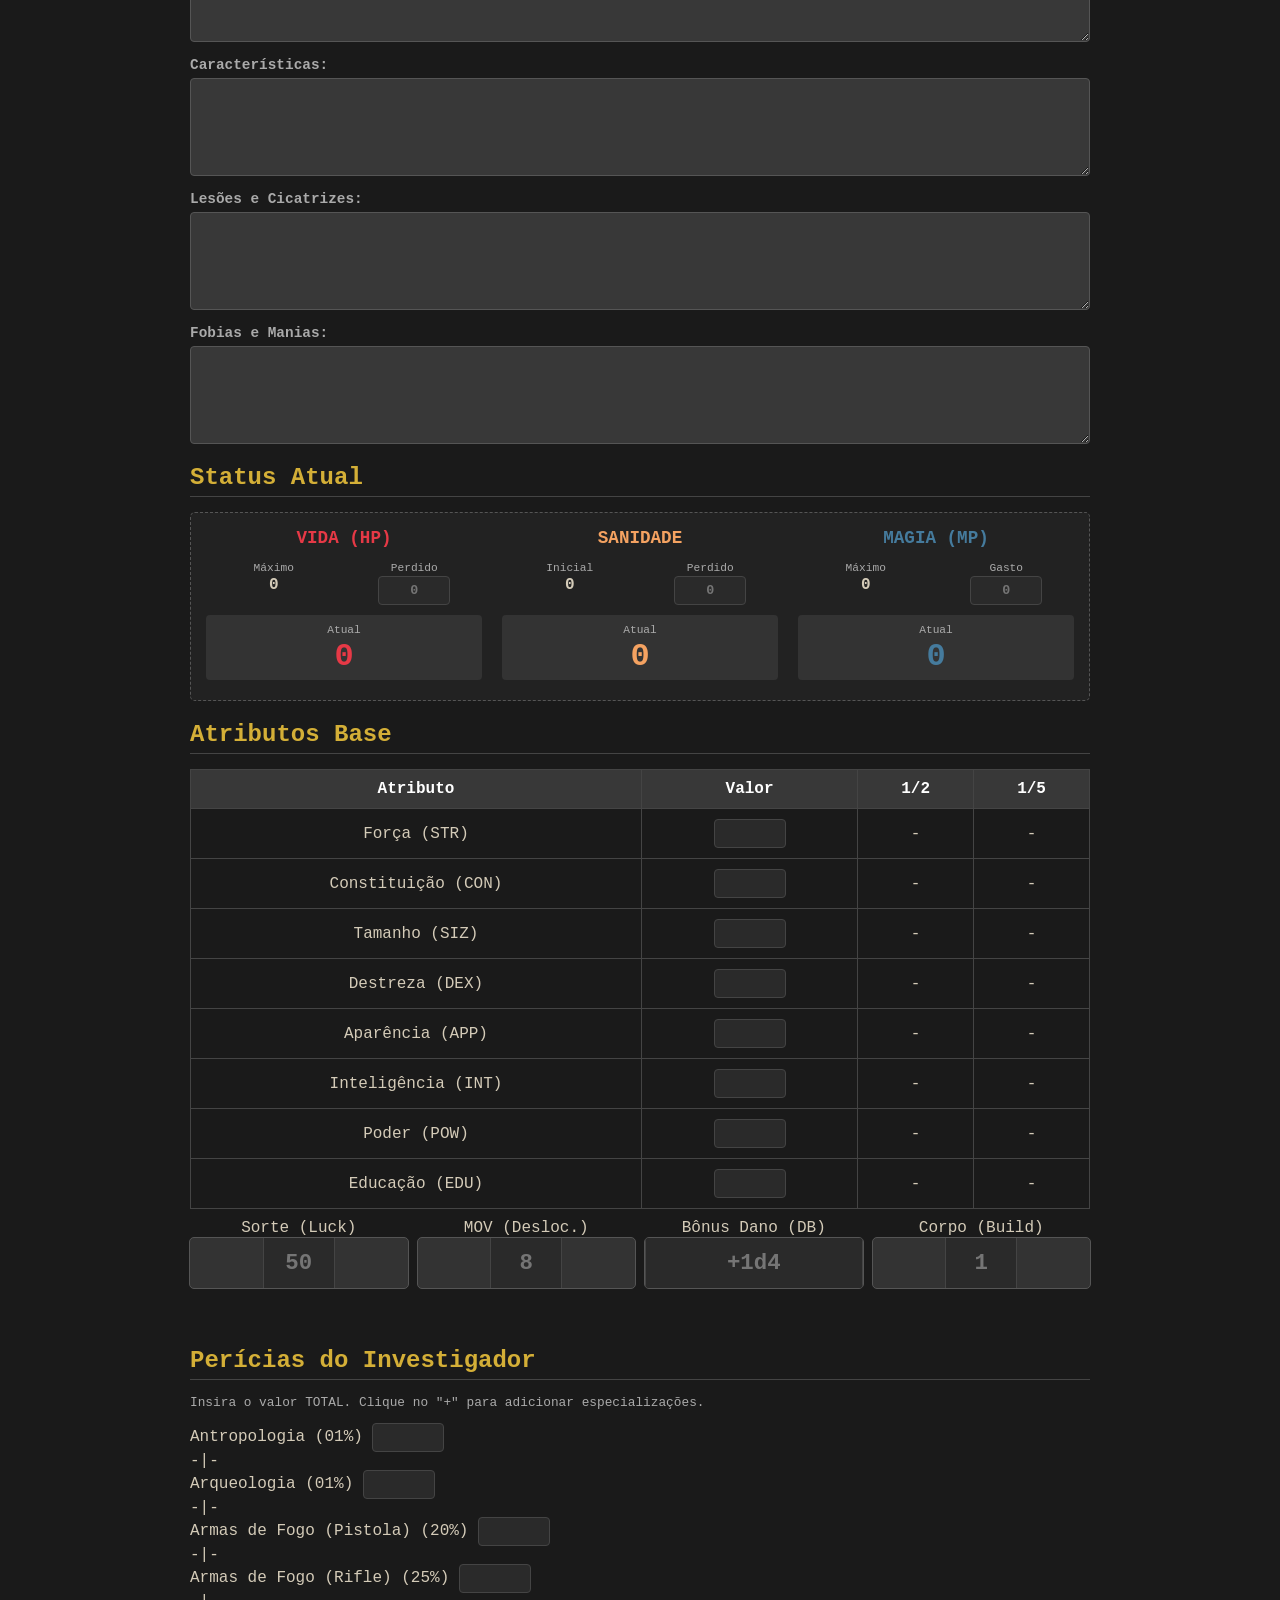
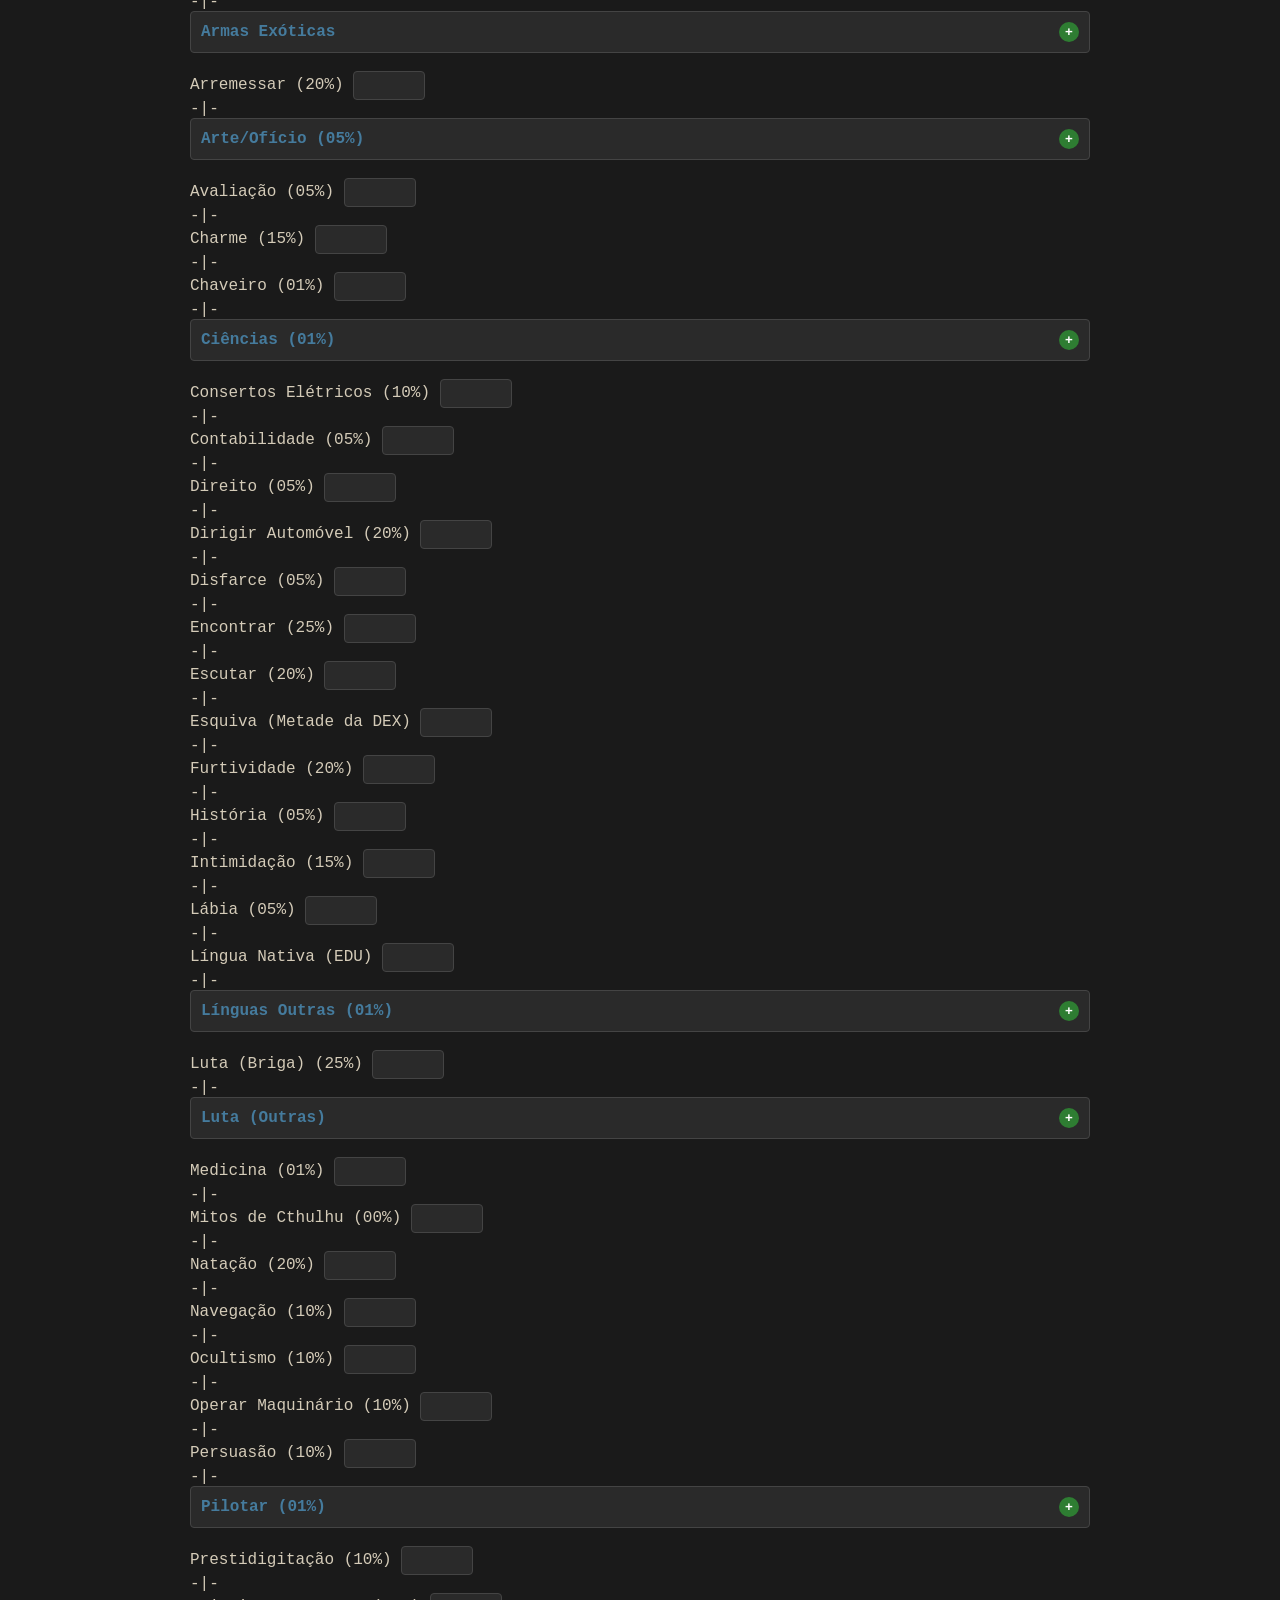
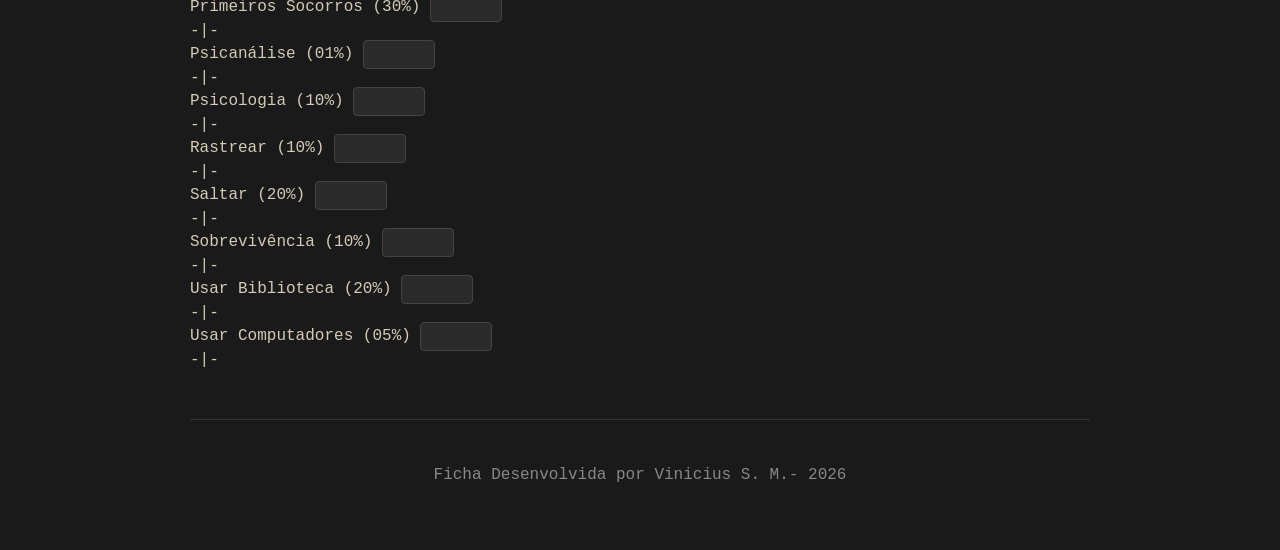
==== commit cfd6593f: "Versão 1.0" ====
--- a/index.html
+++ b/index.html
@@ -7,6 +7,7 @@
     <script src="./js/pericias.js"defer></script>
     <script src="./js/inventario.js"defer></script>
     <script src="./js/armazenamento.js"defer></script>
+    <script src="./js/foto.js"defer></script>
     <link rel="stylesheet" href="./style.css">
     <title>Ficha Automatizada - Call of Cthulhu</title>
 </head>
@@ -54,8 +55,8 @@
         <header class="barra-controle">
             <!-- Grupo 1: Ferramentas de Jogo -->
             <div class="grupo-botoes">
-                <button class="btn-controle" onclick="window.location.href='inventario.html'">🎒 Inventário</button>
-                <button class="btn-controle" onclick="window.location.href='combate.html'">⚔️ Combate</button>
+                <button class="btn-controle" onclick="window.location.href='inventario.html'"> Inventário</button>
+                <button class="btn-controle" onclick="window.location.href='combate.html'"> Combate</button>
                 <button class="btn-controle" onclick="window.print()">🖨️ Imprimir PDF</button>
             </div>
             
@@ -78,21 +79,24 @@
     <div id="aba-ficha" class="conteudo-aba ativa">
         <h2>Dados do Investigador</h2>
         
-        <div class="foto-container" style="display: flex; justify-content: flex-start; margin-bottom: 20px;">
-            
-            <div style="position: relative; width: 512px; height: 512px; border: 2px dashed #555; display: flex; align-items: center; justify-content: center; overflow: hidden; background: #222; border-radius: 4px;">
-                
-                <span class="texto-upload" onclick="document.getElementById('upload-foto').click()" style="cursor: pointer; color: #aaa; text-align: center; font-size: 1.2em;">
-                    FOTO<br>512px
-                </span>
-
-                <img id="img-preview" src="" style="display: none; width: 100%; height: 100%; object-fit: cover; cursor: pointer;" onclick="document.getElementById('upload-foto').click()">
-
-                <button id="btn-remove-foto" onclick="removerFoto(event)" style="position: absolute; top: 0; right: 0; background: rgba(255,0,0,0.8); color: white; border: none; width: 30px; height: 30px; display: none; cursor: pointer; z-index: 10; font-size: 16px;">X</button>
-            </div>
-
-            <input type="file" id="upload-foto" accept="image/*" onchange="carregarFoto(event)" style="display: none;">
-        </div>
+
+<div class="foto-container" style="display: flex; justify-content: flex-start; margin-bottom: 20px;">
+    
+    <!-- Adicionado o id="quadro-foto-512" nesta div -->
+    <div id="quadro-foto-512" style="position: relative; width: 512px; height: 512px; border: 2px dashed #555; display: flex; align-items: center; justify-content: center; overflow: hidden; background: #222; border-radius: 4px;">
+
+        <span class="texto-upload" onclick="document.getElementById('upload-foto').click()" style="cursor: pointer; color: #aaa; text-align: center; font-size: 1.2em;">
+            FOTO<br>512px
+        </span>
+
+        <img id="img-preview" src="" style="display: none; width: 100%; height: 100%; object-fit: cover; cursor: pointer;" onclick="document.getElementById('upload-foto').click()">
+
+        <button id="btn-remove-foto" onclick="removerFoto(event)" style="position: absolute; top: 0; right: 0; background: rgba(255,0,0,0.8); color: white; border: none; width: 30px; height: 30px; display: none; cursor: pointer; z-index: 10; font-size: 16px;">X</button>
+    </div>
+
+    <input type="file" id="upload-foto" accept="image/*" onchange="carregarFoto(event)" style="display: none;">
+</div>
+
         <div class="area-dados">
             <div class="campo-texto">
                 <label>Nome:</label>
@@ -333,7 +337,7 @@
         <div id="spec-armas" class="container-specs" style="display: none;">
             </div>
     </div>
-
+<br>
     <div class="pericia-item">
         <span class="nome-pericia">Arremessar (20%)</span>
         <input type="number" class="input-pericia" oninput="calcPericia(this)">
@@ -348,7 +352,7 @@
         <div id="spec-arte" class="container-specs" style="display: none;">
             </div>
     </div>
-
+<br>
     <div class="pericia-item">
         <span class="nome-pericia">Avaliação (05%)</span>
         <input type="number" class="input-pericia" oninput="calcPericia(this)">
@@ -375,7 +379,7 @@
         <div id="spec-ciencia" class="container-specs" style="display: none;">
             </div>
     </div>
-
+<br>
     <div class="pericia-item">
         <span class="nome-pericia">Consertos Elétricos (10%)</span>
         <input type="number" class="input-pericia" oninput="calcPericia(this)">
@@ -462,7 +466,7 @@
         <div id="spec-linguas" class="container-specs" style="display: none;">
             </div>
     </div>
-
+<br>
     <div class="pericia-item">
         <span class="nome-pericia">Luta (Briga) (25%)</span>
         <input type="number" class="input-pericia" oninput="calcPericia(this)">
@@ -477,7 +481,7 @@
         <div id="spec-luta" class="container-specs" style="display: none;">
             </div>
     </div>
-
+<br>
     <div class="pericia-item">
         <span class="nome-pericia">Medicina (01%)</span>
         <input type="number" class="input-pericia" oninput="calcPericia(this)">
@@ -528,7 +532,7 @@
         <div id="spec-pilotar" class="container-specs" style="display: none;">
             </div>
     </div>
-
+<br>
     <div class="pericia-item">
         <span class="nome-pericia">Prestidigitação (10%)</span>
         <input type="number" class="input-pericia" oninput="calcPericia(this)">
@@ -585,19 +589,12 @@
 </div>
     </div>
 
-    <div style="text-align: center; margin-top: 50px; margin-bottom: 50px; border-top: 1px solid #444; padding-top: 20px;">
-        <p style="color: #666;">Resetar Ficha</p>
-        <button onclick="resetarFicha()" style="background-color: #800; color: #fff; padding: 10px 20px; border: none; cursor: pointer;">
-            ⚠️ Apagar Tudo e Começar Novo Personagem
-        </button>
-    </div>
-
 
 </body>
 
 
 <div style="position: fixed; bottom: 10px; right: 15px; color: #888; font-size: 14px; font-weight: bold; font-family: monospace; background-color: rgba(255, 255, 255, 0.8); padding: 5px 10px; border-radius: 5px; pointer-events: none; z-index: 1000; border: 1px solid #ccc;">
-        Versão: Beta 0.10
+        Versão: 1.0
 </div>
 
     <footer class="rodape-vinicius">
--- a/style.css
+++ b/style.css
@@ -710,4 +710,109 @@
     display: block;
     text-align: center;
     margin-top: 50px;
+}
+
+
+
+/* =================================================================
+   ESTILO DAS LINHAS DE ESPECIALIZAÇÃO (1/2 E 1/5)
+================================================================= */
+
+/* Estrutura principal da linha */
+.item-especializacao {
+    display: flex;
+    align-items: center;
+    gap: 12px;
+    background-color: #1a1a1a;
+    border: 1px solid #333;
+    border-radius: 6px;
+    padding: 8px 12px;
+    margin-bottom: 8px;
+}
+
+/* Caixa de texto do nome da especialização */
+.input-nome-spec {
+    flex: 1;
+    background-color: #262626;
+    color: #e0e0e0;
+    border: 1px solid #444;
+    border-radius: 4px;
+    padding: 6px 10px;
+    font-size: 14px;
+}
+
+/* Agrupamento dos valores numéricos */
+.bloco-valores-pericia {
+    display: flex;
+    align-items: center;
+    gap: 8px;
+}
+
+/* Estilo individual para cada coluna de valor (Total, 1/2, 1/5) */
+.campo-valor {
+    display: flex;
+    flex-direction: column;
+    align-items: center;
+}
+
+.rotulo-valor {
+    font-size: 10px;
+    color: #a0a0a0;
+    font-weight: bold;
+    margin-bottom: 3px;
+    text-transform: uppercase;
+}
+
+/* Input do valor total */
+.campo-valor input.val-pericia {
+    width: 45px;
+    text-align: center;
+    background-color: #262626;
+    color: #fff;
+    border: 1px solid #555;
+    border-radius: 4px;
+    padding: 4px;
+    font-weight: bold;
+}
+
+/* Caixas de exibição estática para 1/2 e 1/5 */
+.campo-valor.derivado {
+    background-color: #111;
+    border: 1px solid #333;
+    border-radius: 4px;
+    padding: 4px 8px;
+    min-width: 34px;
+    text-align: center;
+}
+
+.val-metade, .val-quinto {
+    font-size: 13px;
+    color: #d4af37; /* Cor dourada envelhecida */
+    font-weight: bold;
+}
+
+/* Botão de exclusão */
+.btn-remover {
+    background: transparent;
+    border: none;
+    cursor: pointer;
+    font-size: 14px;
+    opacity: 0.7;
+    transition: opacity 0.2s, transform 0.2s;
+}
+
+.btn-remover:hover {
+    opacity: 1;
+    transform: scale(1.15);
+}
+
+
+/* Ajuste de Proporção e Renderização da Foto */
+#img-preview {
+    width: 100%;
+    height: 100%;
+    /* Mágica do CSS: mantêm a proporção inteira sem achatar nem cortar */
+    object-fit: contain; 
+    background-color: #111; /* Fundo escuro para preencher sobressalentes */
+    image-rendering: -webkit-optimize-contrast; /* Melhora a nitidez */
 }
